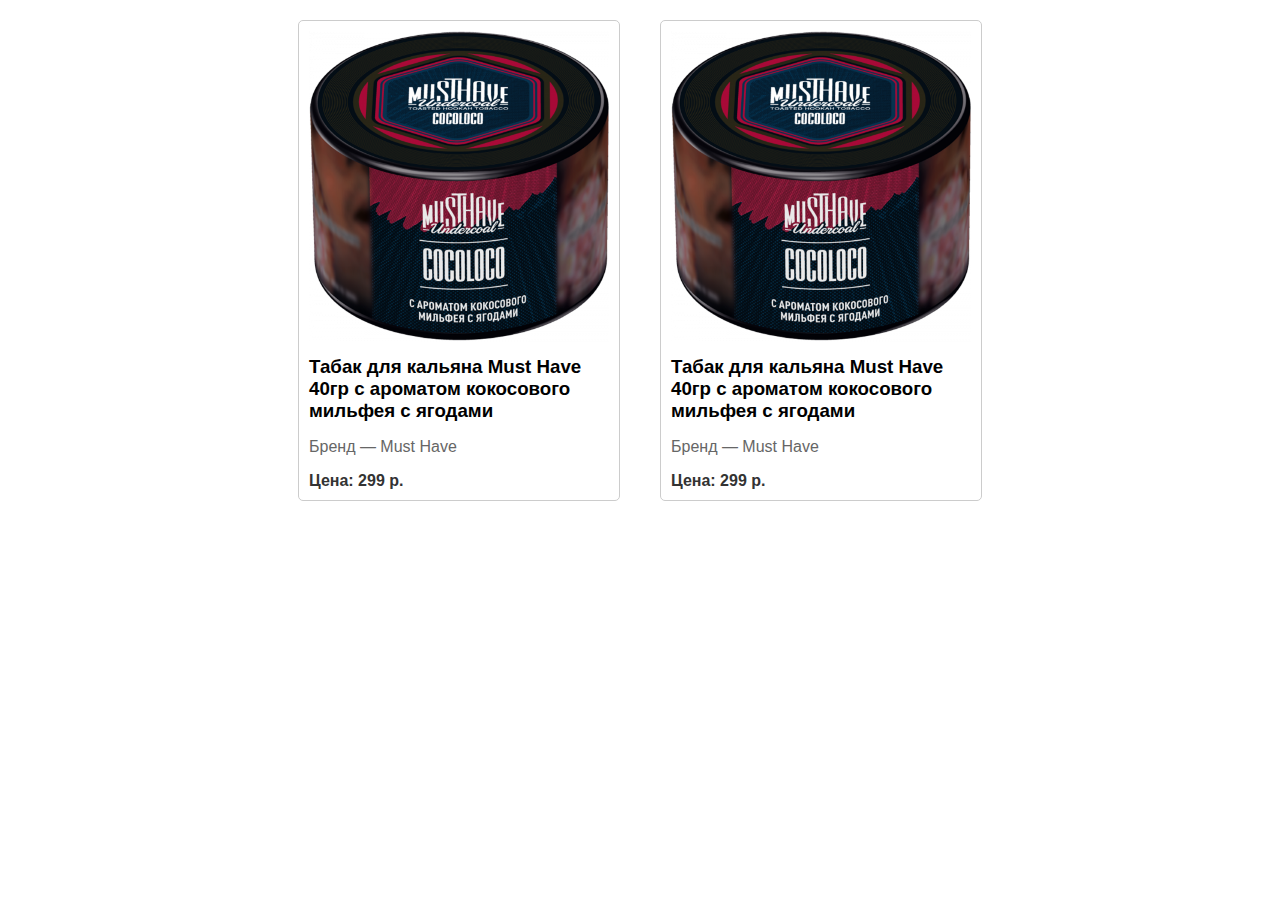
==== index.html @ e14777f5 "Update index.html" ====
<!DOCTYPE html>
<html lang="en">
<head>
<meta charset="UTF-8">
<meta name="viewport" content="width=device-width, initial-scale=1.0">
<title>Каталог товаров</title>
<link rel="stylesheet" href="styles.css">
</head>
<body>
<div class="catalog">
  <div class="product">
    <img src="Product_1.png" alt="1">
    <h3>Табак для кальяна Must Have 40гр с ароматом кокосового мильфея с ягодами</h3>
    <p>Бренд — Must Have</p>
    <span>Цена: 299 р.</span>
  </div>
  <div class="product">
    <img src="Product_1.png" alt="1">
    <h3>Табак для кальяна Must Have 40гр с ароматом кокосового мильфея с ягодами</h3>
    <p>Бренд — Must Have</p>
    <span>Цена: 299 р.</span>
  </div>
</div>
</body>
</html>
---- styles.css ----
body {
  font-family: Arial, sans-serif;
  margin: 0;
  padding: 0;
}

.catalog {
  display: flex;
  justify-content: center;
}

.product {
  margin: 20px;
  padding: 10px;
  border: 1px solid #ccc;
  border-radius: 5px;
  max-width: 300px;
}

.product img {
  max-width: 100%;
  height: auto;
}

.product h3 {
  margin: 10px 0;
}

.product p {
  color: #666;
}

.product span {
  font-weight: bold;
  color: #333;
}
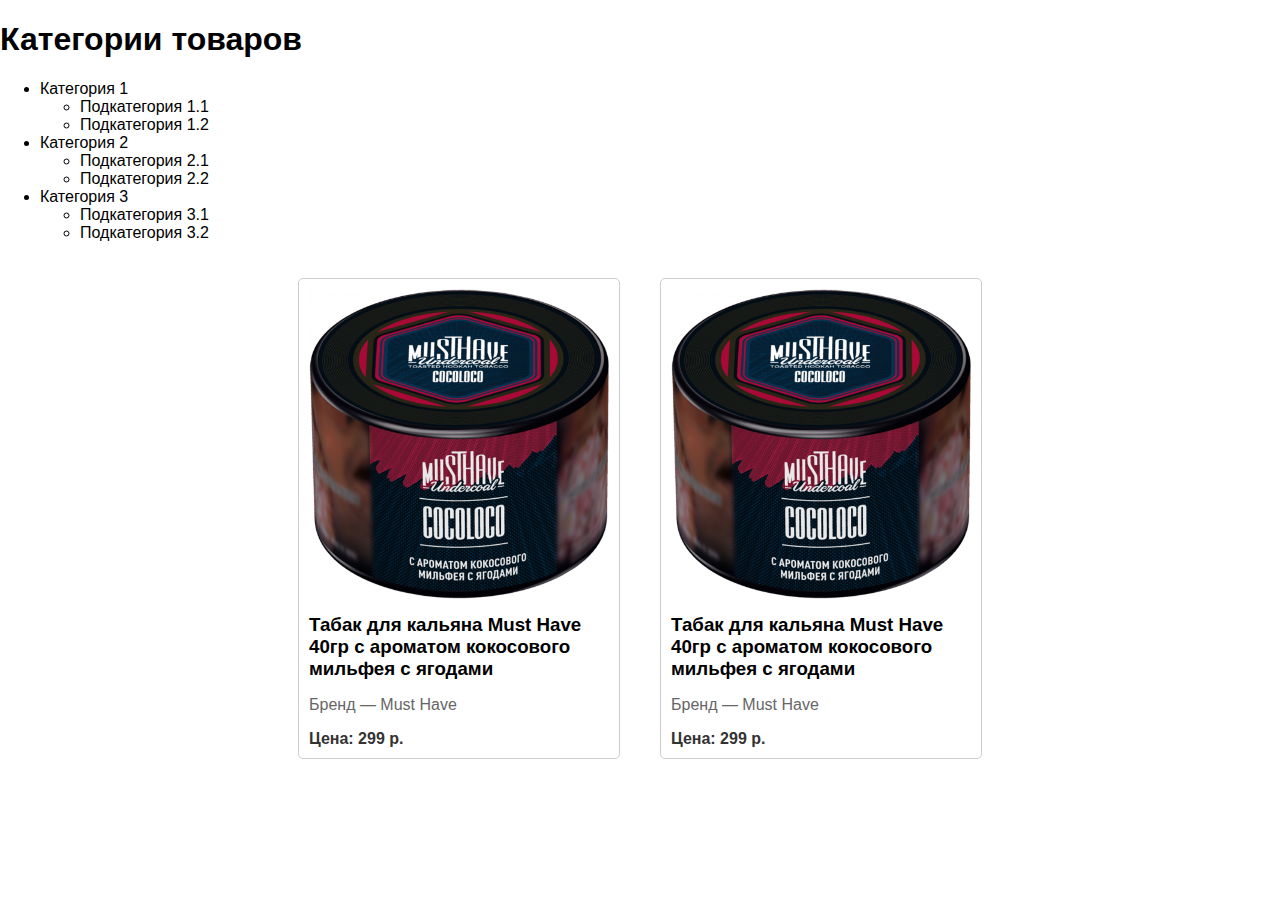
==== commit aae8a423: "Update index.html" ====
--- a/index.html
+++ b/index.html
@@ -7,6 +7,31 @@
 <link rel="stylesheet" href="styles.css">
 </head>
 <body>
+<h1>Категории товаров</h1>
+
+<ul>
+  <li>
+    Категория 1
+    <ul class="subcategories">
+      <li>Подкатегория 1.1</li>
+      <li>Подкатегория 1.2</li>
+    </ul>
+  </li>
+  <li>
+    Категория 2
+    <ul class="subcategories">
+      <li>Подкатегория 2.1</li>
+      <li>Подкатегория 2.2</li>
+    </ul>
+  </li>
+  <li>
+    Категория 3
+    <ul class="subcategories">
+      <li>Подкатегория 3.1</li>
+      <li>Подкатегория 3.2</li>
+    </ul>
+  </li>
+</ul>
 <div class="catalog">
   <div class="product">
     <img src="Product_1.png" alt="1">
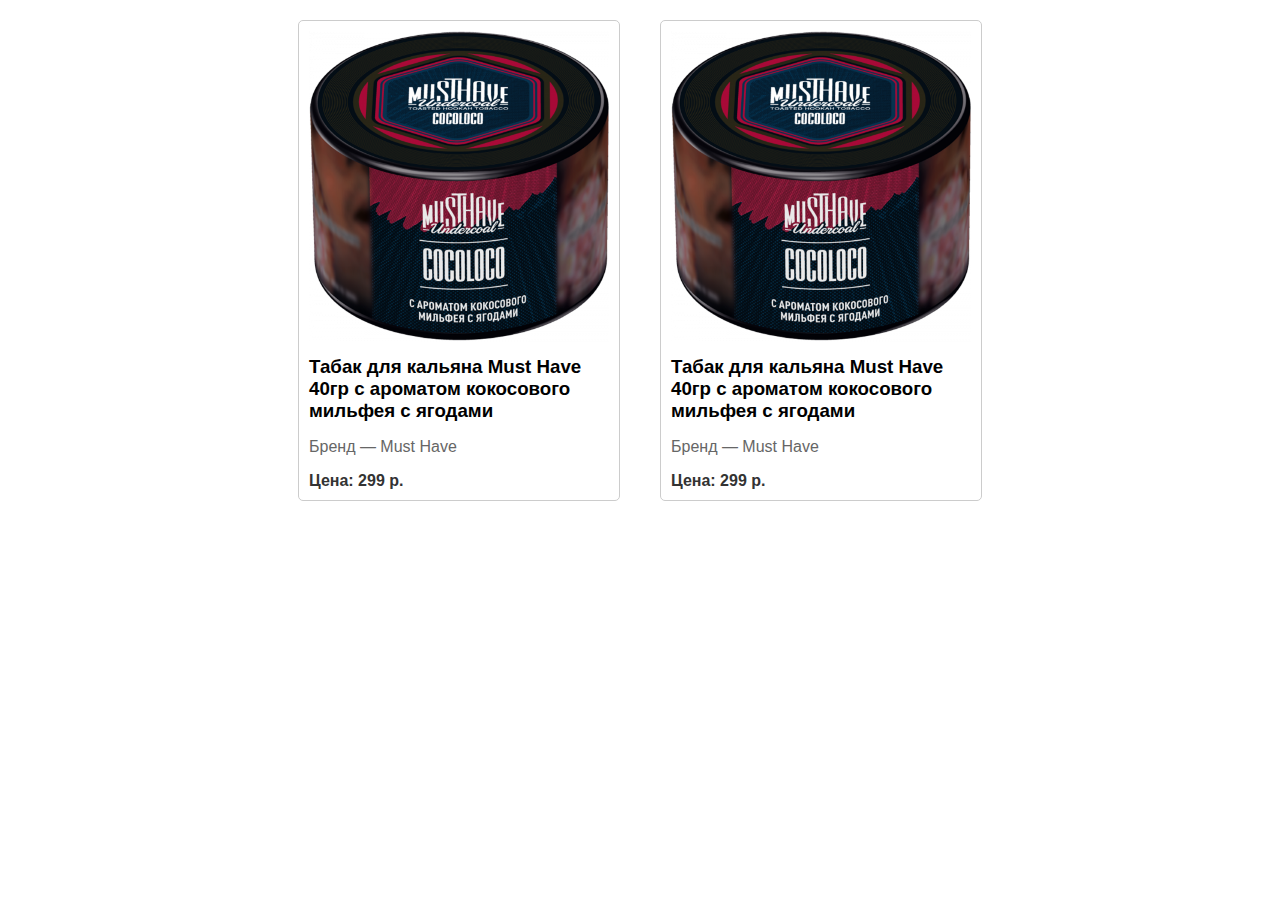
==== commit a17344a2: "Update index.html" ====
--- a/index.html
+++ b/index.html
@@ -7,31 +7,7 @@
 <link rel="stylesheet" href="styles.css">
 </head>
 <body>
-<h1>Категории товаров</h1>
 
-<ul>
-  <li>
-    Категория 1
-    <ul class="subcategories">
-      <li>Подкатегория 1.1</li>
-      <li>Подкатегория 1.2</li>
-    </ul>
-  </li>
-  <li>
-    Категория 2
-    <ul class="subcategories">
-      <li>Подкатегория 2.1</li>
-      <li>Подкатегория 2.2</li>
-    </ul>
-  </li>
-  <li>
-    Категория 3
-    <ul class="subcategories">
-      <li>Подкатегория 3.1</li>
-      <li>Подкатегория 3.2</li>
-    </ul>
-  </li>
-</ul>
 <div class="catalog">
   <div class="product">
     <img src="Product_1.png" alt="1">
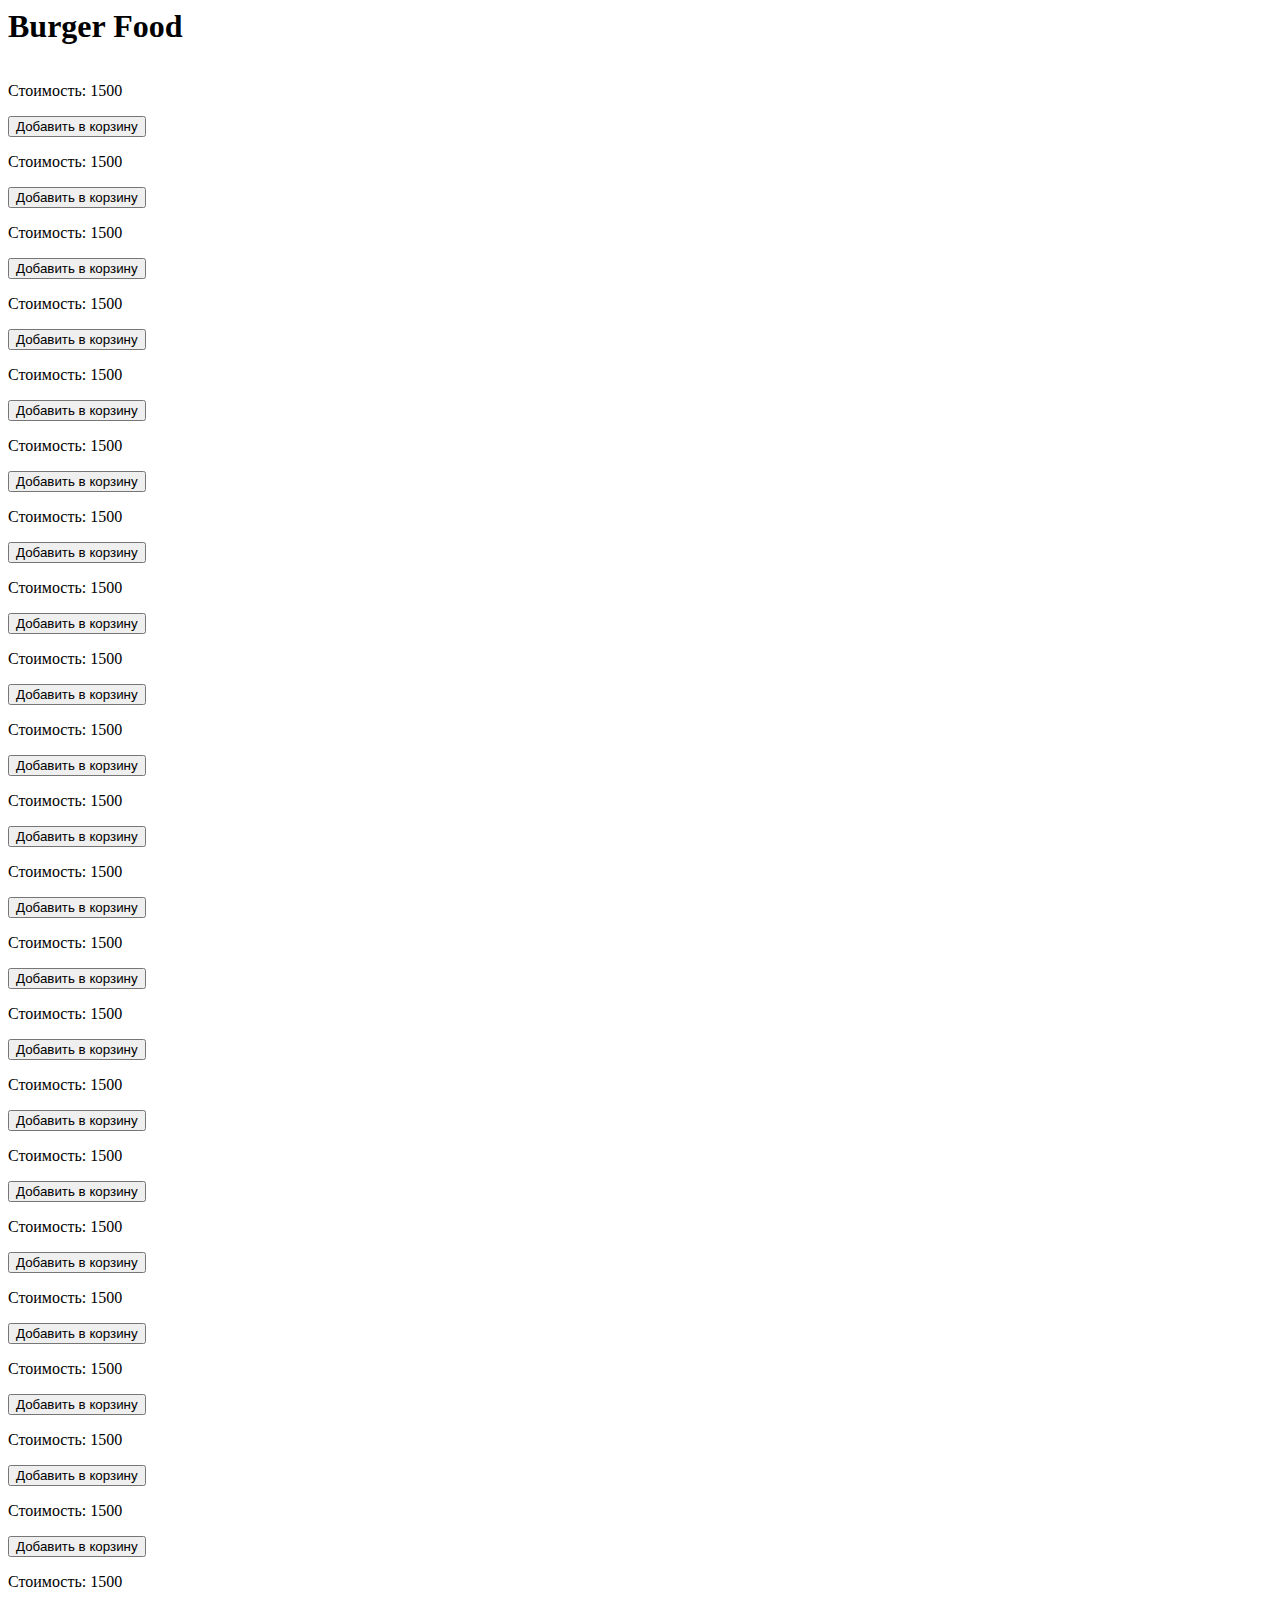
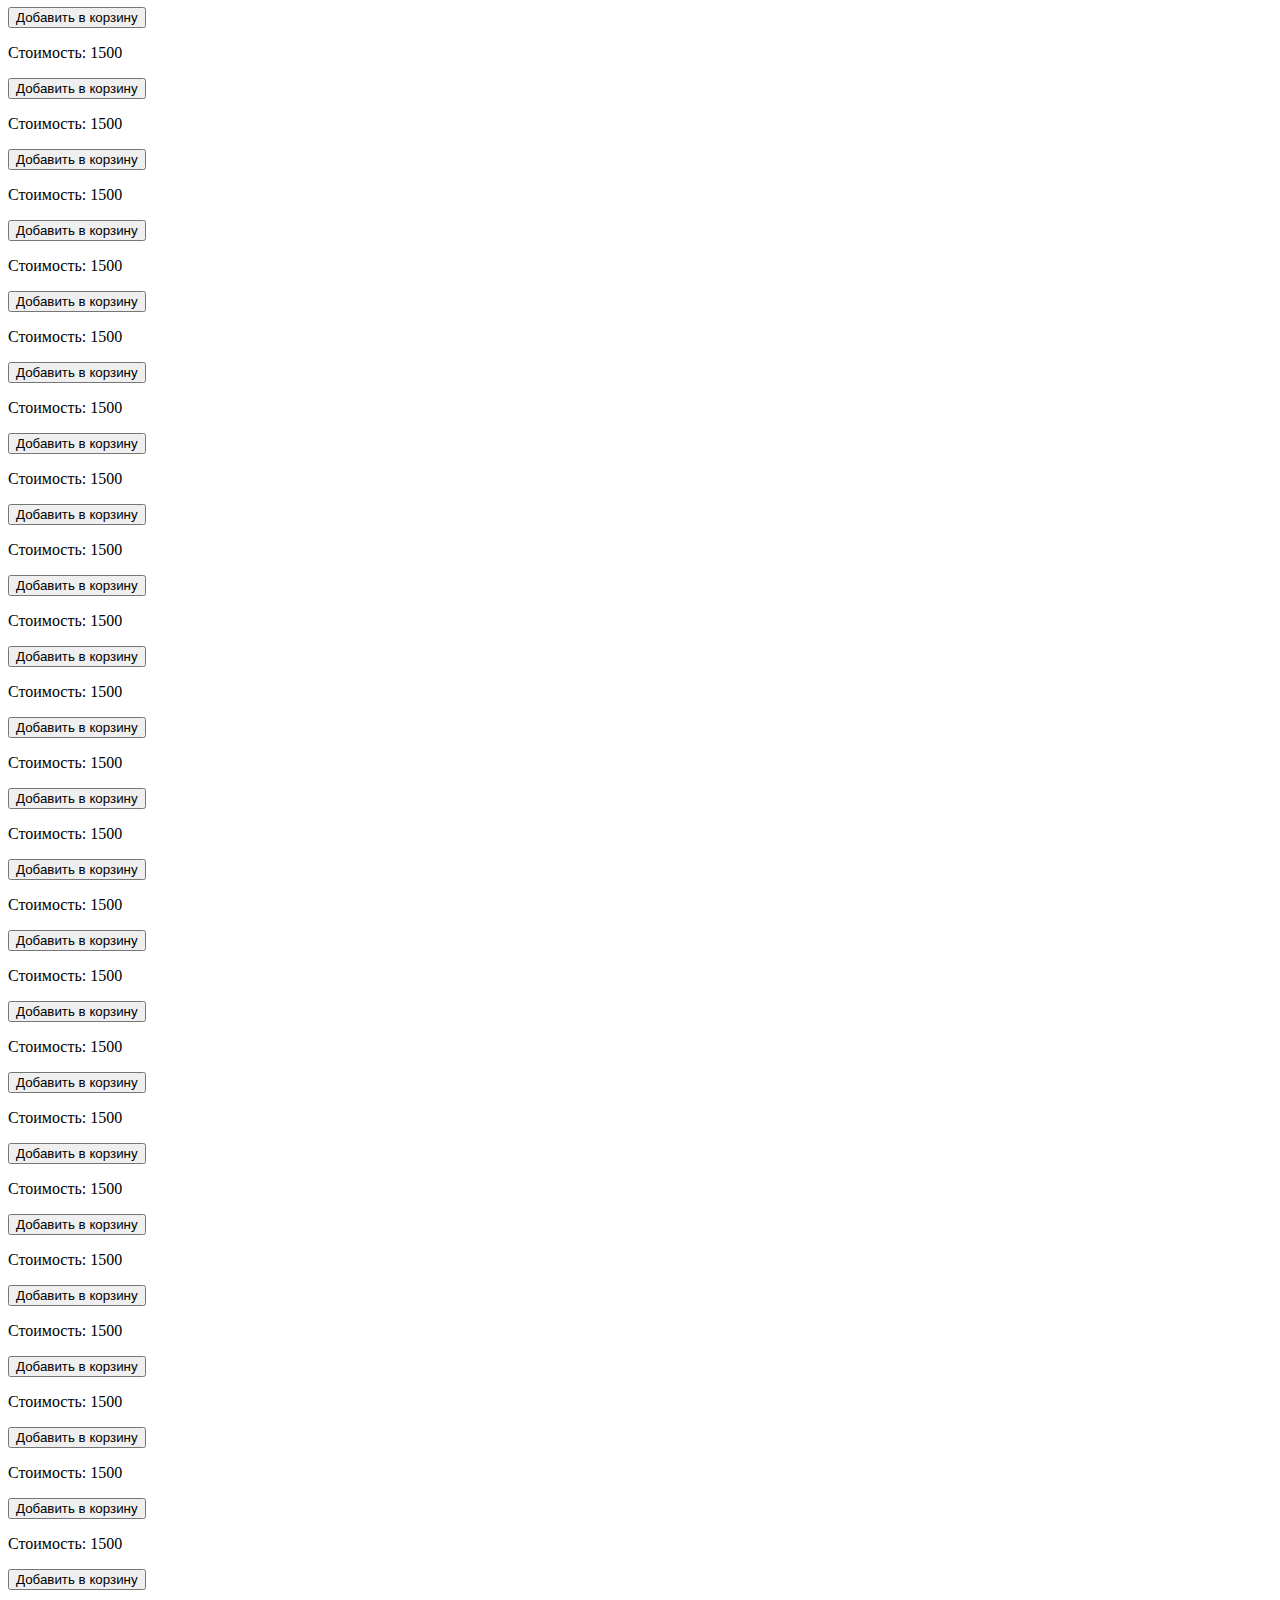
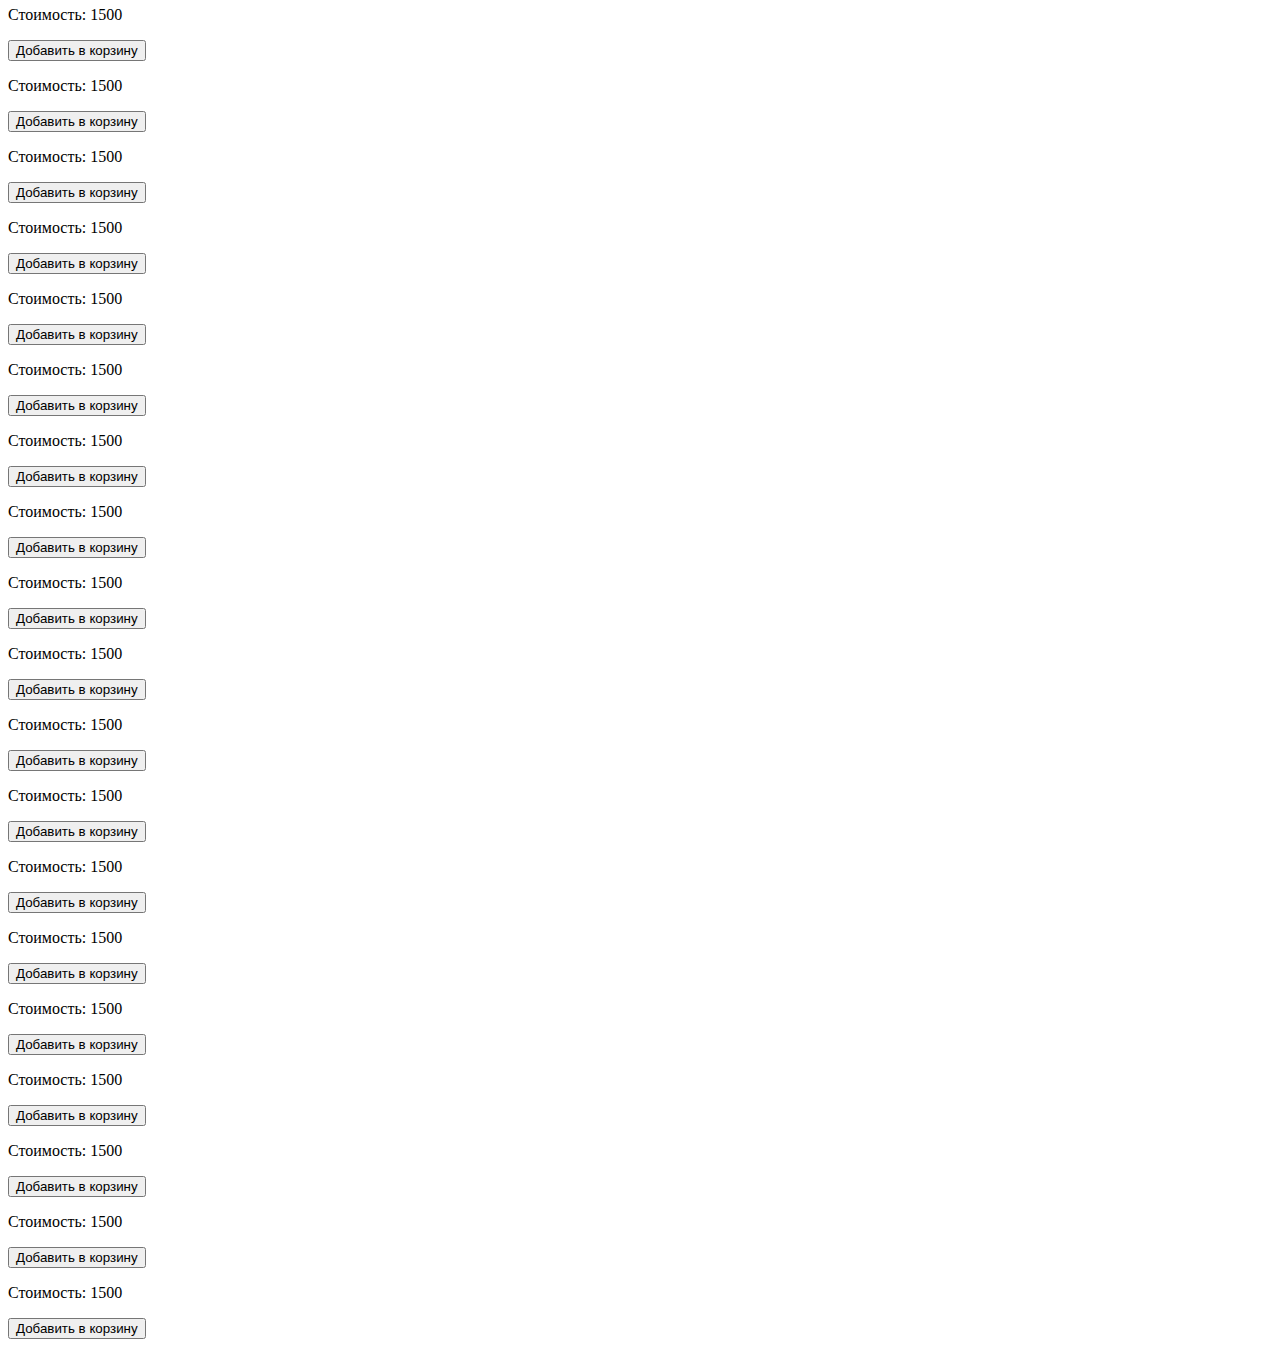
==== commit ad7784c1: "Create index.html" ====
--- a/index.html
+++ b/index.html
@@ -1,26 +1,397 @@
-<!DOCTYPE html>
+<DOCTYOE html>
 <html lang="en">
 <head>
-<meta charset="UTF-8">
-<meta name="viewport" content="width=device-width, initial-scale=1.0">
-<title>Каталог товаров</title>
-<link rel="stylesheet" href="styles.css">
+    <meta charset="UTF-8">
+    <meta name="viewport" content="width=device-width, initial-scale=1.0">
+    <link rel="stylesheet" href="style.css">
+    <title>Document</title>
 </head>
 <body>
-
-<div class="catalog">
-  <div class="product">
-    <img src="Product_1.png" alt="1">
-    <h3>Табак для кальяна Must Have 40гр с ароматом кокосового мильфея с ягодами</h3>
-    <p>Бренд — Must Have</p>
-    <span>Цена: 299 р.</span>
-  </div>
-  <div class="product">
-    <img src="Product_1.png" alt="1">
-    <h3>Табак для кальяна Must Have 40гр с ароматом кокосового мильфея с ягодами</h3>
-    <p>Бренд — Must Have</p>
-    <span>Цена: 299 р.</span>
-  </div>
-</div>
+    <h1>Burger Food</h1>
+    <div class="center">
+        <div class="container">
+            <div class="inner">
+                <div class="item" id="item1">
+                    <img src="Image\Tobacco\BlackBurn\After_8" alt="" class="jpg">  
+                    <p>Стоимость: 1500</p>
+                    <button class="btn" id="btn1">Добавить в корзину</button>                  
+                </div>
+                
+                <div class="item" id="item1">
+                    <img src="Image\Tobacco\BlackBurn\Almond_Ice_Cream" alt="" class="jpg">  
+                    <p>Стоимость: 1500</p>
+                    <button class="btn" id="btn2">Добавить в корзину</button>                  
+                </div>
+
+                <div class="item" id="item1">
+                    <img src="Image\Tobacco\BlackBurn\Asian_Lychee" alt="" class="jpg">  
+                    <p>Стоимость: 1500</p>
+                    <button class="btn" id="btn3">Добавить в корзину</button>                  
+                </div>
+
+                <div class="item" id="item1">
+                    <img src="Image\Tobacco\BlackBurn\Banana_souffle" alt="" class="jpg">  
+                    <p>Стоимость: 1500</p>
+                    <button class="btn" id="btn4">Добавить в корзину</button>                  
+                </div>
+
+                <div class="item" id="item1">
+                    <img src="Image\Tobacco\BlackBurn\Black_Currant" alt="" class="jpg">  
+                    <p>Стоимость: 1500</p>
+                    <button class="btn" id="btn5">Добавить в корзину</button>                  
+                </div>
+
+                <div class="item" id="item1">
+                    <img src="Image\Tobacco\BlackBurn\Blackcola" alt="" class="jpg">  
+                    <p>Стоимость: 1500</p>
+                    <button class="btn" id="btn6">Добавить в корзину</button>                  
+                </div>
+
+                <div class="item" id="item1">
+                    <img src="Image\Tobacco\BlackBurn\Brownie" alt="" class="jpg">  
+                    <p>Стоимость: 1500</p>
+                    <button class="btn" id="btn7">Добавить в корзину</button>                  
+                </div>
+
+                <div class="item" id="item1">
+                    <img src="Image\Tobacco\BlackBurn\Cane_Mint" alt="" class="jpg">  
+                    <p>Стоимость: 1500</p>
+                    <button class="btn" id="btn8">Добавить в корзину</button>                  
+                </div>
+
+                <div class="item" id="item1">
+                    <img src="Image\Tobacco\BlackBurn\Cheesecake" alt="" class="jpg">  
+                    <p>Стоимость: 1500</p>
+                    <button class="btn" id="btn9">Добавить в корзину</button>                  
+                </div>
+
+                <div class="item" id="item1">
+                    <img src="Image\Tobacco\BlackBurn\Cherry_Garden" alt="" class="jpg">  
+                    <p>Стоимость: 1500</p>
+                    <button class="btn" id="btn10">Добавить в корзину</button>                  
+                </div>
+
+                <div class="item" id="item1">
+                    <img src="Image\Tobacco\BlackBurn\Cherry_Shock" alt="" class="jpg">  
+                    <p>Стоимость: 1500</p>
+                    <button class="btn" id="btn11">Добавить в корзину</button>                  
+                </div>
+
+                <div class="item" id="item1">
+                    <img src="Image\Tobacco\BlackBurn\Chupa_Grape" alt="" class="jpg">  
+                    <p>Стоимость: 1500</p>
+                    <button class="btn" id="btn12">Добавить в корзину</button>                  
+                </div>
+
+                <div class="item" id="item1">
+                    <img src="Image\Tobacco\BlackBurn\Cranberry_Shock" alt="" class="jpg">  
+                    <p>Стоимость: 1500</p>
+                    <button class="btn" id="btn13">Добавить в корзину</button>                  
+                </div>
+
+                <div class="item" id="item1">
+                    <img src="Image\Tobacco\BlackBurn\Ekzo_Mango" alt="" class="jpg">  
+                    <p>Стоимость: 1500</p>
+                    <button class="btn" id="btn14">Добавить в корзину</button>                  
+                </div>
+
+                <div class="item" id="item1">
+                    <img src="Image\Tobacco\BlackBurn\Elderberry_Shock" alt="" class="jpg">  
+                    <p>Стоимость: 1500</p>
+                    <button class="btn" id="btn15">Добавить в корзину</button>                  
+                </div>
+
+                <div class="item" id="item1">
+                    <img src="Image\Tobacco\BlackBurn\Epic_Yogurt" alt="" class="jpg">  
+                    <p>Стоимость: 1500</p>
+                    <button class="btn" id="btn16">Добавить в корзину</button>                  
+                </div>
+
+                <div class="item" id="item1">
+                    <img src="Image\Tobacco\BlackBurn\Etalon_Melon" alt="" class="jpg">  
+                    <p>Стоимость: 1500</p>
+                    <button class="btn" id="btn17">Добавить в корзину</button>                  
+                </div>
+
+                <div class="item" id="item1">
+                    <img src="Image\Tobacco\BlackBurn\Etalon_Melon" alt="" class="jpg">  
+                    <p>Стоимость: 1500</p>
+                    <button class="btn" id="btn18">Добавить в корзину</button>                  
+                </div>
+
+                <div class="item" id="item1">
+                    <img src="Image\Tobacco\BlackBurn\Feijoa_Jam" alt="" class="jpg">  
+                    <p>Стоимость: 1500</p>
+                    <button class="btn" id="btn19">Добавить в корзину</button>                  
+                </div>
+
+                <div class="item" id="item1">
+                    <img src="Image\Tobacco\BlackBurn\Fir" alt="" class="jpg">  
+                    <p>Стоимость: 1500</p>
+                    <button class="btn" id="btn20">Добавить в корзину</button>                  
+                </div>
+
+                <div class="item" id="item1">
+                    <img src="Image\Tobacco\BlackBurn\Garnet" alt="" class="jpg">  
+                    <p>Стоимость: 1500</p>
+                    <button class="btn" id="btn21">Добавить в корзину</button>                  
+                </div>
+
+                <div class="item" id="item1">
+                    <img src="Image\Tobacco\BlackBurn\Grapefruit" alt="" class="jpg">  
+                    <p>Стоимость: 1500</p>
+                    <button class="btn" id="btn22">Добавить в корзину</button>                  
+                </div>
+
+                <div class="item" id="item1">
+                    <img src="Image\Tobacco\BlackBurn\Green_Tea" alt="" class="jpg">  
+                    <p>Стоимость: 1500</p>
+                    <button class="btn" id="btn23">Добавить в корзину</button>                  
+                </div>
+
+                <div class="item" id="item1">
+                    <img src="Image\Tobacco\BlackBurn\Haribon" alt="" class="jpg">  
+                    <p>Стоимость: 1500</p>
+                    <button class="btn" id="btn24">Добавить в корзину</button>                  
+                </div>
+
+                <div class="item" id="item1">
+                    <img src="Image\Tobacco\BlackBurn\Ice_Baby" alt="" class="jpg">  
+                    <p>Стоимость: 1500</p>
+                    <button class="btn" id="btn25">Добавить в корзину</button>                  
+                </div>
+
+                <div class="item" id="item1">
+                    <img src="Image\Tobacco\BlackBurn\Iceberg" alt="" class="jpg">  
+                    <p>Стоимость: 1500</p>
+                    <button class="btn" id="btn26">Добавить в корзину</button>                  
+                </div>
+
+                <div class="item" id="item1">
+                    <img src="Image\Tobacco\BlackBurn\Irish_Cream" alt="" class="jpg">  
+                    <p>Стоимость: 1500</p>
+                    <button class="btn" id="btn27">Добавить в корзину</button>                  
+                </div>
+
+                <div class="item" id="item1">
+                    <img src="Image\Tobacco\BlackBurn\Juicy_Smoothie" alt="" class="jpg">  
+                    <p>Стоимость: 1500</p>
+                    <button class="btn" id="btn28">Добавить в корзину</button>                  
+                </div>
+
+                <div class="item" id="item1">
+                    <img src="Image\Tobacco\BlackBurn\Kiwi_Stoner" alt="" class="jpg">  
+                    <p>Стоимость: 1500</p>
+                    <button class="btn" id="btn29">Добавить в корзину</button>                  
+                </div>
+
+                <div class="item" id="item1">
+                    <img src="Image\Tobacco\BlackBurn\Lemon_Shock" alt="" class="jpg">  
+                    <p>Стоимость: 1500</p>
+                    <button class="btn" id="btn30">Добавить в корзину</button>                  
+                </div>
+
+                <div class="item" id="item1">
+                    <img src="Image\Tobacco\BlackBurn\Lemon_Sweets" alt="" class="jpg">  
+                    <p>Стоимость: 1500</p>
+                    <button class="btn" id="btn31">Добавить в корзину</button>                  
+                </div>
+
+                <div class="item" id="item1">
+                    <img src="Image\Tobacco\BlackBurn\Melon_Halls" alt="" class="jpg">  
+                    <p>Стоимость: 1500</p>
+                    <button class="btn" id="btn32">Добавить в корзину</button>                  
+                </div>
+
+                <div class="item" id="item1">
+                    <img src="Image\Tobacco\BlackBurn\Mirinda" alt="" class="jpg">  
+                    <p>Стоимость: 1500</p>
+                    <button class="btn" id="btn33">Добавить в корзину</button>                  
+                </div>
+
+                <div class="item" id="item1">
+                    <img src="Image\Tobacco\BlackBurn\Muesli" alt="" class="jpg">  
+                    <p>Стоимость: 1500</p>
+                    <button class="btn" id="btn34">Добавить в корзину</button>                  
+                </div>
+
+                <div class="item" id="item1">
+                    <img src="Image\Tobacco\BlackBurn\Nutella" alt="" class="jpg">  
+                    <p>Стоимость: 1500</p>
+                    <button class="btn" id="btn35">Добавить в корзину</button>                  
+                </div>
+
+                <div class="item" id="item1">
+                    <img src="Image\Tobacco\BlackBurn\Overdose" alt="" class="jpg">  
+                    <p>Стоимость: 1500</p>
+                    <button class="btn" id="btn36">Добавить в корзину</button>                  
+                </div>
+
+                <div class="item" id="item1">
+                    <img src="Image\Tobacco\BlackBurn\Papaya_V_Obed" alt="" class="jpg">  
+                    <p>Стоимость: 1500</p>
+                    <button class="btn" id="btn37">Добавить в корзину</button>                  
+                </div>
+
+                <div class="item" id="item1">
+                    <img src="Image\Tobacco\BlackBurn\Peach_Yogurt" alt="" class="jpg">  
+                    <p>Стоимость: 1500</p>
+                    <button class="btn" id="btn38">Добавить в корзину</button>                  
+                </div>
+
+                <div class="item" id="item1">
+                    <img src="Image\Tobacco\BlackBurn\Peachberry" alt="" class="jpg">  
+                    <p>Стоимость: 1500</p>
+                    <button class="btn" id="btn39">Добавить в корзину</button>                  
+                </div>
+
+                <div class="item" id="item1">
+                    <img src="Image\Tobacco\BlackBurn\Pear" alt="" class="jpg">  
+                    <p>Стоимость: 1500</p>
+                    <button class="btn" id="btn40">Добавить в корзину</button>                  
+                </div>
+
+                <div class="item" id="item1">
+                    <img src="Image\Tobacco\BlackBurn\Pinacolada" alt="" class="jpg">  
+                    <p>Стоимость: 1500</p>
+                    <button class="btn" id="btn41">Добавить в корзину</button>                  
+                </div>
+
+                <div class="item" id="item1">
+                    <img src="Image\Tobacco\BlackBurn\Pineapple" alt="" class="jpg">  
+                    <p>Стоимость: 1500</p>
+                    <button class="btn" id="btn42">Добавить в корзину</button>                  
+                </div>
+
+                <div class="item" id="item1">
+                    <img src="Image\Tobacco\BlackBurn\Pistachio_Ice_Snow" alt="" class="jpg">  
+                    <p>Стоимость: 1500</p>
+                    <button class="btn" id="btn43">Добавить в корзину</button>                  
+                </div>
+
+                <div class="item" id="item1">
+                    <img src="Image\Tobacco\BlackBurn\Pudding" alt="" class="jpg">  
+                    <p>Стоимость: 1500</p>
+                    <button class="btn" id="btn44">Добавить в корзину</button>                  
+                </div>
+
+                <div class="item" id="item1">
+                    <img src="Image\Tobacco\BlackBurn\Raspberries" alt="" class="jpg">  
+                    <p>Стоимость: 1500</p>
+                    <button class="btn" id="btn45">Добавить в корзину</button>                  
+                </div>
+
+                <div class="item" id="item1">
+                    <img src="Image\Tobacco\BlackBurn\Raspberry_Shock" alt="" class="jpg">  
+                    <p>Стоимость: 1500</p>
+                    <button class="btn" id="btn46">Добавить в корзину</button>                  
+                </div>
+
+                <div class="item" id="item1">
+                    <img src="Image\Tobacco\BlackBurn\Real_P.F." alt="" class="jpg">  
+                    <p>Стоимость: 1500</p>
+                    <button class="btn" id="btn47">Добавить в корзину</button>                  
+                </div>
+
+                <div class="item" id="item1">
+                    <img src="Image\Tobacco\BlackBurn\Red_Orange" alt="" class="jpg">  
+                    <p>Стоимость: 1500</p>
+                    <button class="btn" id="btn48">Добавить в корзину</button>                  
+                </div>
+
+                <div class="item" id="item1">
+                    <img src="Image\Tobacco\BlackBurn\Rising_Star" alt="" class="jpg">  
+                    <p>Стоимость: 1500</p>
+                    <button class="btn" id="btn49">Добавить в корзину</button>                  
+                </div>
+
+                <div class="item" id="item1">
+                    <img src="Image\Tobacco\BlackBurn\Shock_Currant_Shock" alt="" class="jpg">  
+                    <p>Стоимость: 1500</p>
+                    <button class="btn" id="btn50">Добавить в корзину</button>                  
+                </div>
+
+                <div class="item" id="item1">
+                    <img src="Image\Tobacco\BlackBurn\Siberian_Soda" alt="" class="jpg">  
+                    <p>Стоимость: 1500</p>
+                    <button class="btn" id="btn51">Добавить в корзину</button>                  
+                </div>
+
+                <div class="item" id="item1">
+                    <img src="Image\Tobacco\BlackBurn\Something_Berry" alt="" class="jpg">  
+                    <p>Стоимость: 1500</p>
+                    <button class="btn" id="btn52">Добавить в корзину</button>                  
+                </div>
+
+                <div class="item" id="item1">
+                    <img src="Image\Tobacco\BlackBurn\Something_Sweet" alt="" class="jpg">  
+                    <p>Стоимость: 1500</p>
+                    <button class="btn" id="btn53">Добавить в корзину</button>                  
+                </div>
+
+                <div class="item" id="item1">
+                    <img src="Image\Tobacco\BlackBurn\Sou-sep" alt="" class="jpg">  
+                    <p>Стоимость: 1500</p>
+                    <button class="btn" id="btn54">Добавить в корзину</button>                  
+                </div>
+
+                <div class="item" id="item1">
+                    <img src="Image\Tobacco\BlackBurn\Strawberry_Coconut" alt="" class="jpg">  
+                    <p>Стоимость: 1500</p>
+                    <button class="btn" id="btn55">Добавить в корзину</button>                  
+                </div>
+
+                <div class="item" id="item1">
+                    <img src="Image\Tobacco\BlackBurn\Strawberry_Coconut" alt="" class="jpg">  
+                    <p>Стоимость: 1500</p>
+                    <button class="btn" id="btn56">Добавить в корзину</button>                  
+                </div>
+
+                <div class="item" id="item1">
+                    <img src="Image\Tobacco\BlackBurn\Strawberry_Jam" alt="" class="jpg">  
+                    <p>Стоимость: 1500</p>
+                    <button class="btn" id="btn57">Добавить в корзину</button>                  
+                </div>
+
+                <div class="item" id="item1">
+                    <img src="Image\Tobacco\BlackBurn\Summer_Bascket" alt="" class="jpg">  
+                    <p>Стоимость: 1500</p>
+                    <button class="btn" id="btn58">Добавить в корзину</button>                  
+                </div>
+
+                <div class="item" id="item1">
+                    <img src="Image\Tobacco\BlackBurn\Sundaysun" alt="" class="jpg">  
+                    <p>Стоимость: 1500</p>
+                    <button class="btn" id="btn59">Добавить в корзину</button>                  
+                </div>
+
+                <div class="item" id="item1">
+                    <img src="Image\Tobacco\BlackBurn\Tik_Tak" alt="" class="jpg">  
+                    <p>Стоимость: 1500</p>
+                    <button class="btn" id="btn60">Добавить в корзину</button>                  
+                </div>
+
+                <div class="item" id="item1">
+                    <img src="Image\Tobacco\BlackBurn\Tropic_Jack" alt="" class="jpg">  
+                    <p>Стоимость: 1500</p>
+                    <button class="btn" id="btn61">Добавить в корзину</button>                  
+                </div>
+
+                <div class="item" id="item1">
+                    <img src="Image\Tobacco\BlackBurn\Tropical_juice" alt="" class="jpg">  
+                    <p>Стоимость: 1500</p>
+                    <button class="btn" id="btn62">Добавить в корзину</button>                  
+                </div>
+
+                <div class="item" id="item1">
+                    <img src="Image\Tobacco\BlackBurn\Watermelon" alt="" class="jpg">  
+                    <p>Стоимость: 1500</p>
+                    <button class="btn" id="btn63">Добавить в корзину</button>                  
+                </div>
+            </div>
+        </div>
+    </div>
+    <script src="https://telegram.org/js/telegram-web-api.js"></script>
+    <script src="app.js"></script>
 </body>
 </html>
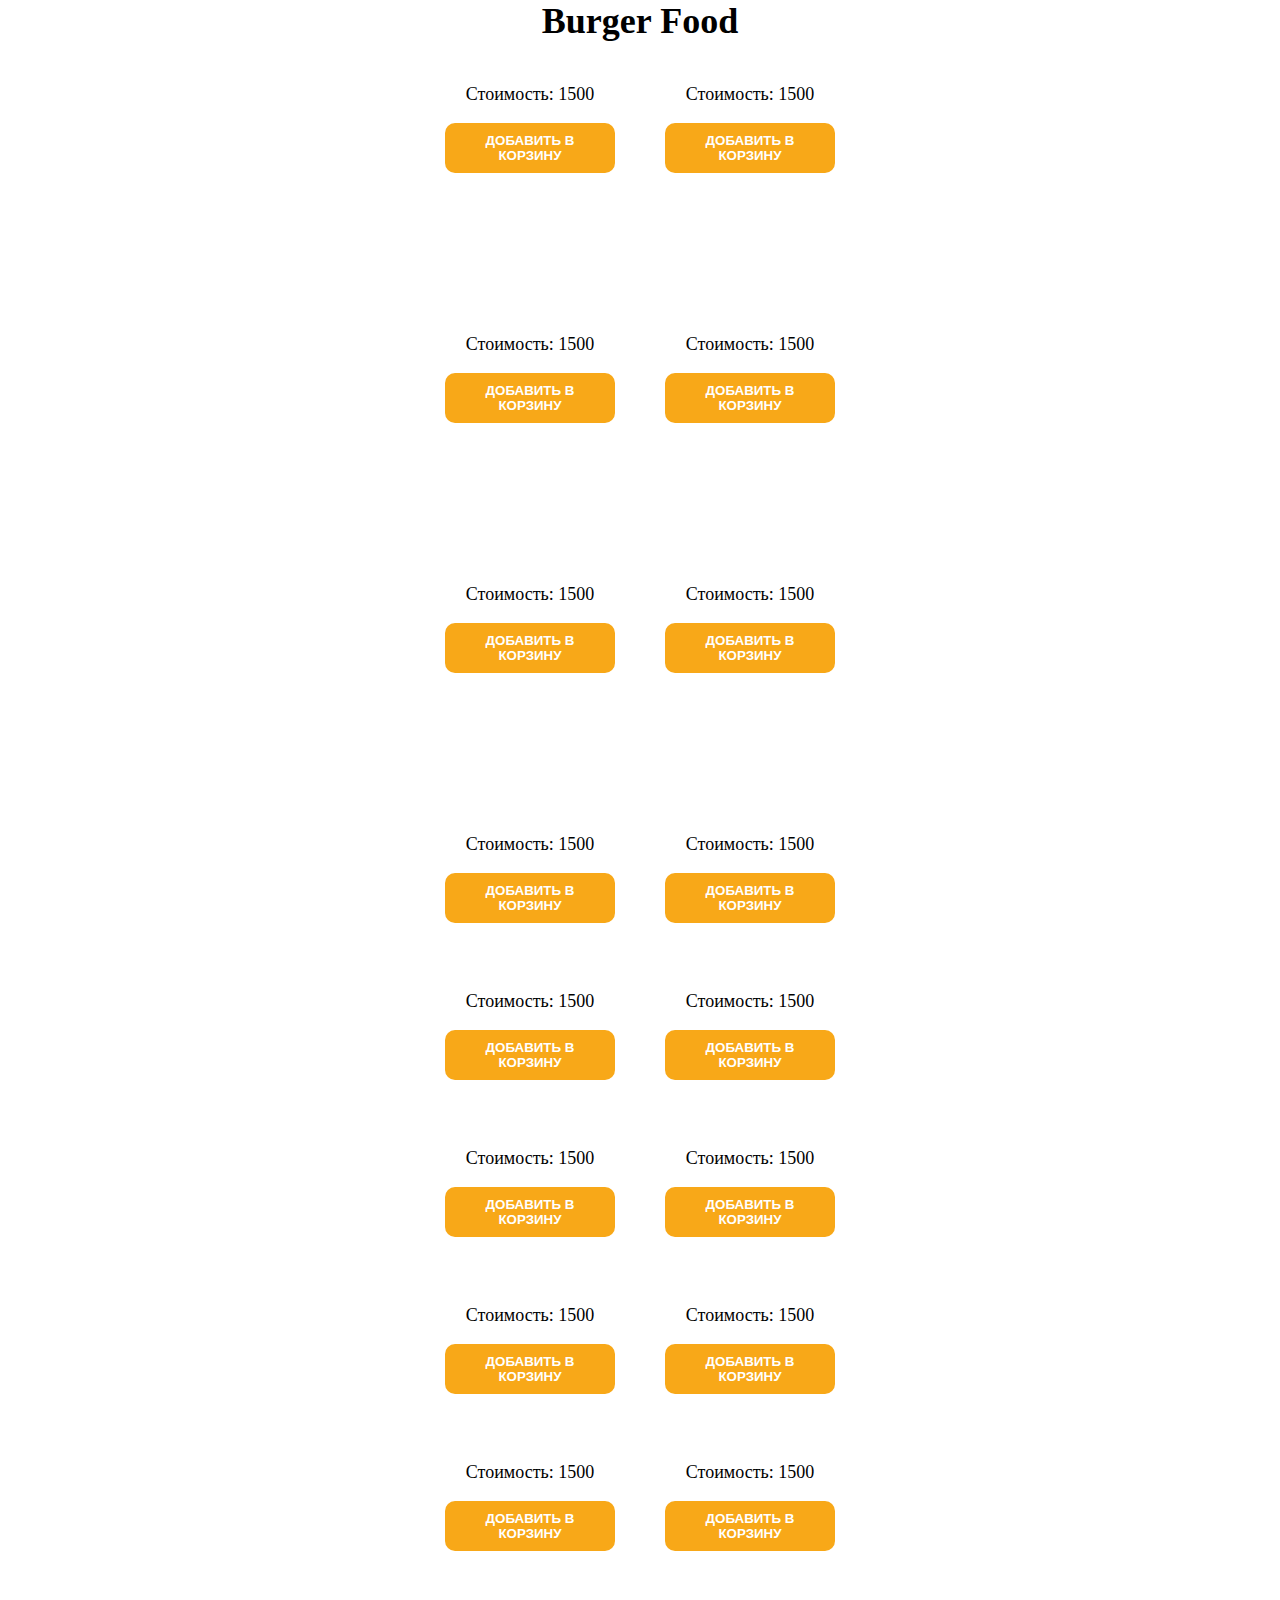
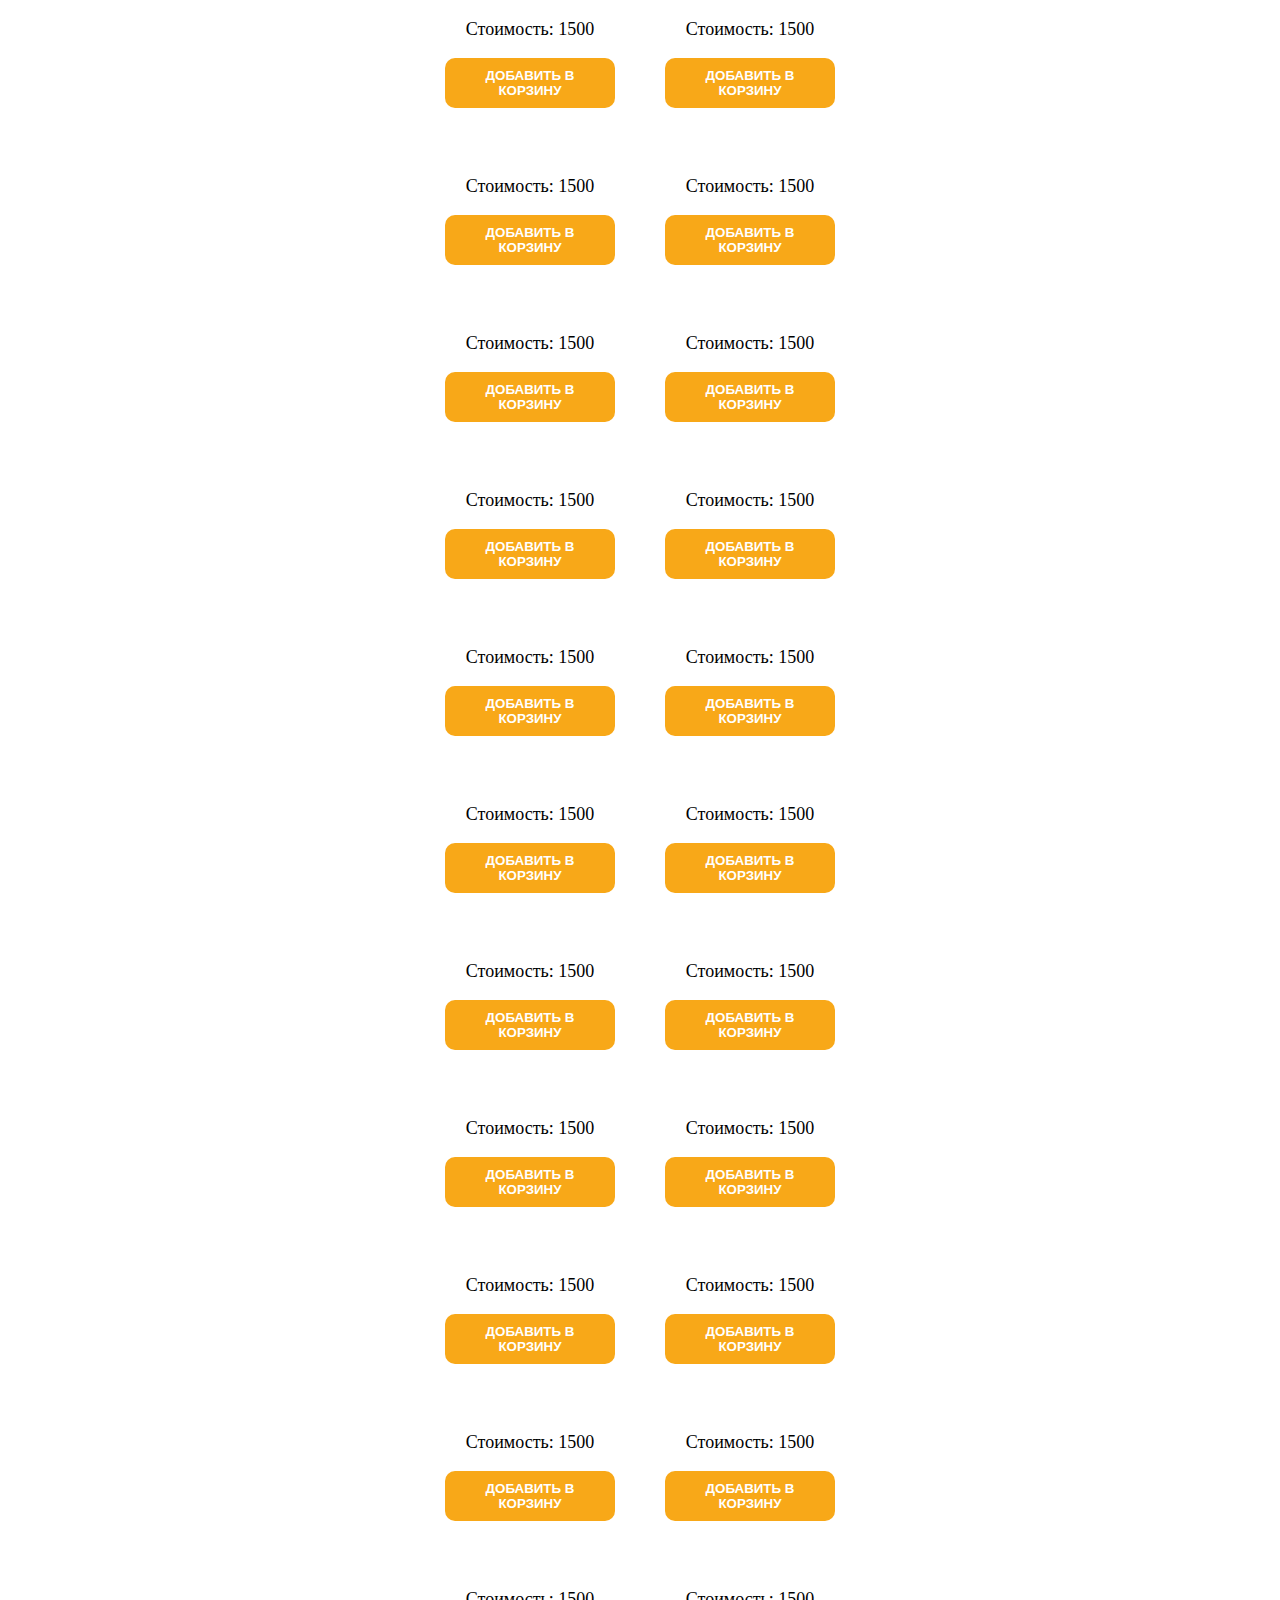
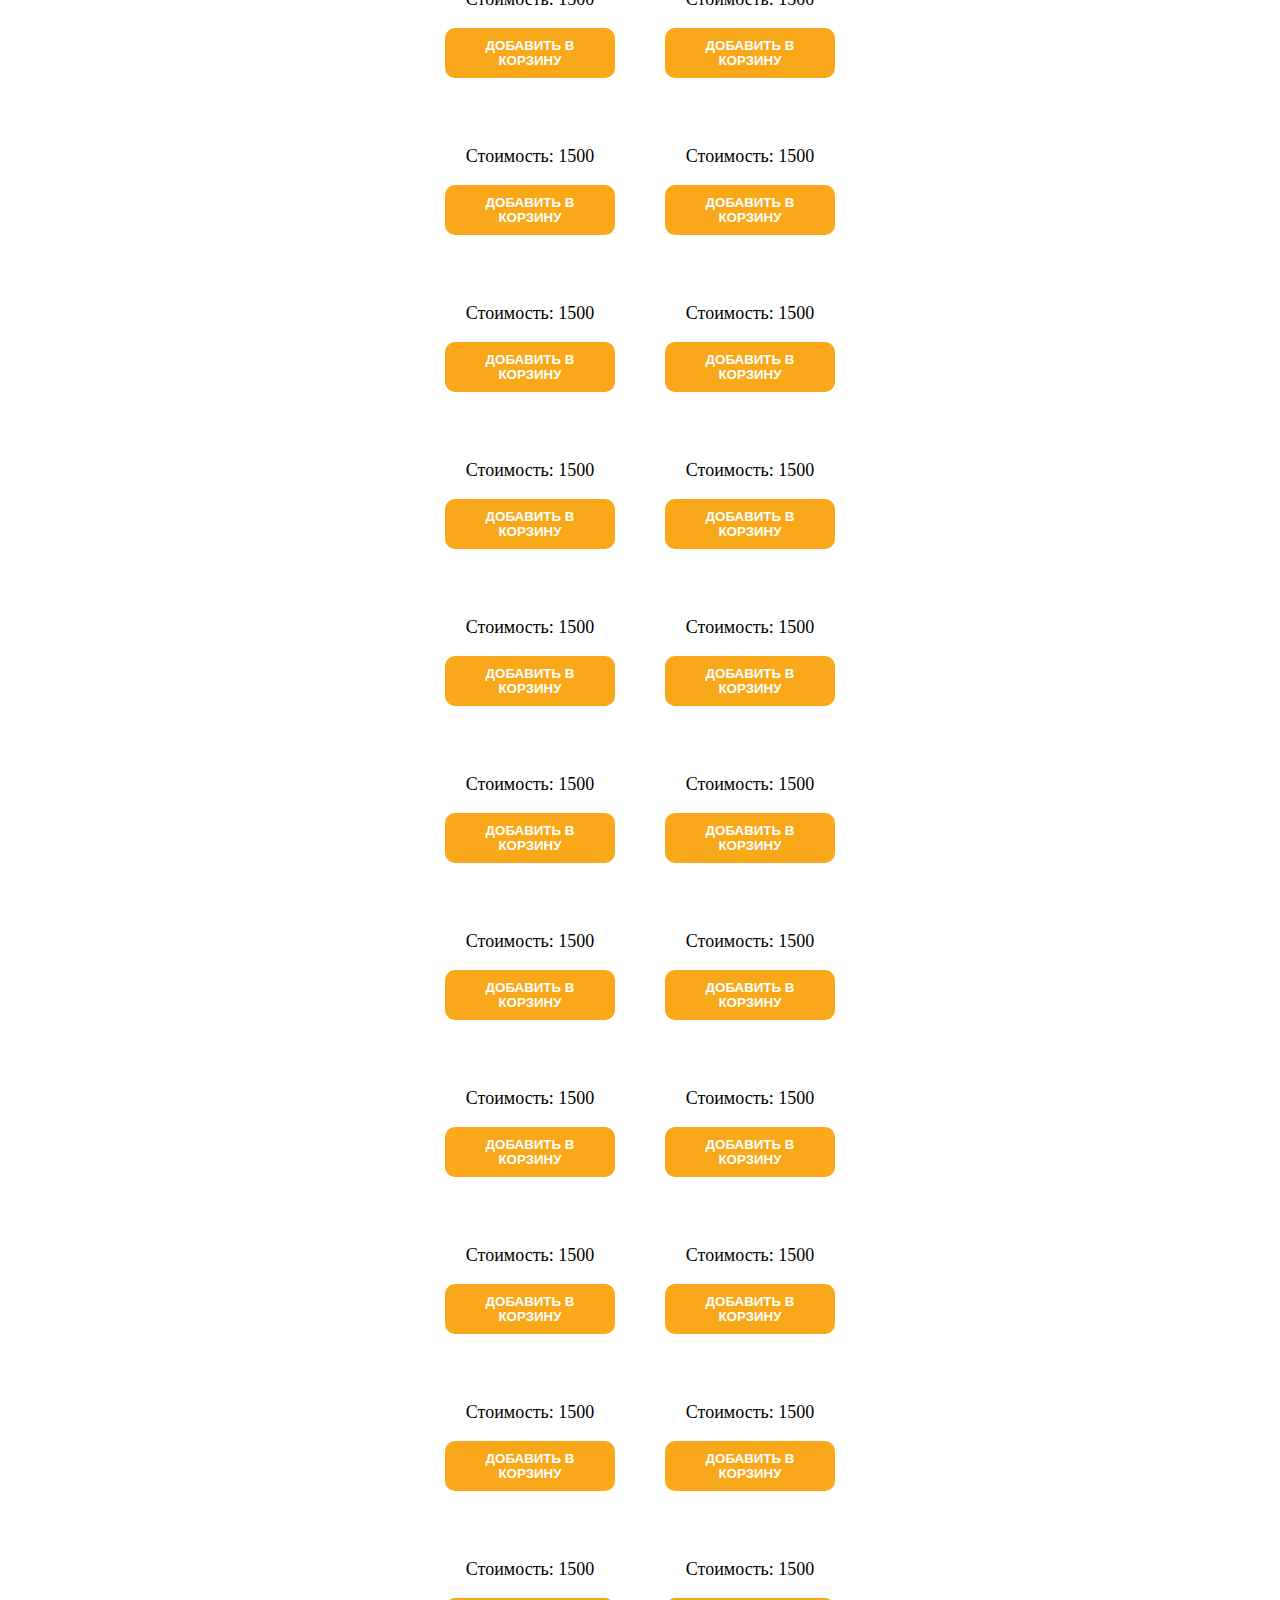
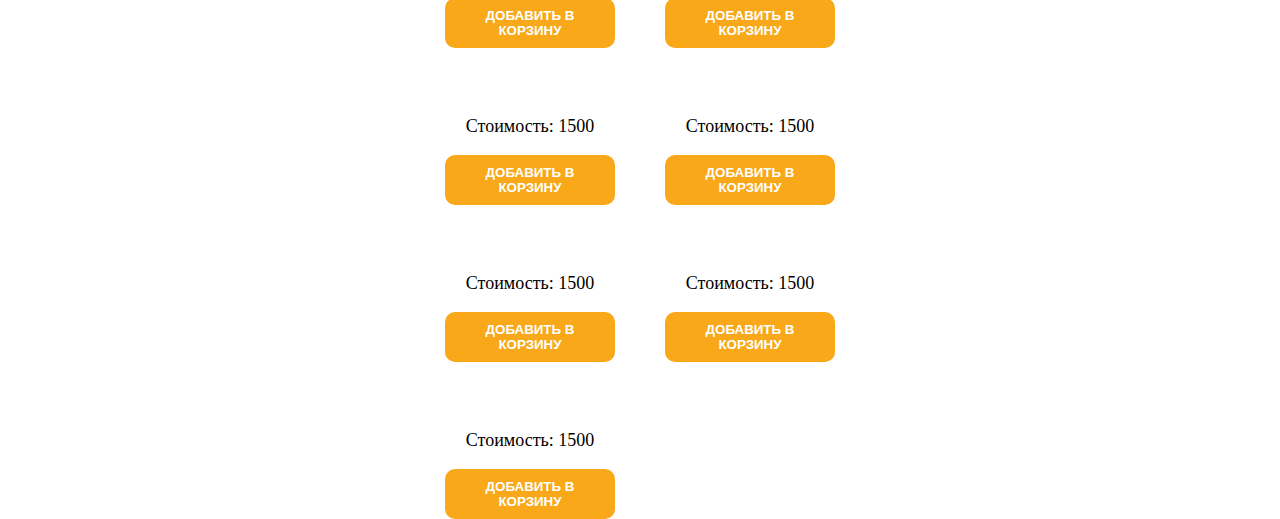
==== commit e8868545: "Update index.html" ====
--- a/index.html
+++ b/index.html
@@ -17,373 +17,373 @@
                     <button class="btn" id="btn1">Добавить в корзину</button>                  
                 </div>
                 
-                <div class="item" id="item1">
+                <div class="item" id="item2">
                     <img src="Image\Tobacco\BlackBurn\Almond_Ice_Cream" alt="" class="jpg">  
                     <p>Стоимость: 1500</p>
                     <button class="btn" id="btn2">Добавить в корзину</button>                  
                 </div>
 
-                <div class="item" id="item1">
+                <div class="item" id="item3">
                     <img src="Image\Tobacco\BlackBurn\Asian_Lychee" alt="" class="jpg">  
                     <p>Стоимость: 1500</p>
                     <button class="btn" id="btn3">Добавить в корзину</button>                  
                 </div>
 
-                <div class="item" id="item1">
+                <div class="item" id="item4">
                     <img src="Image\Tobacco\BlackBurn\Banana_souffle" alt="" class="jpg">  
                     <p>Стоимость: 1500</p>
                     <button class="btn" id="btn4">Добавить в корзину</button>                  
                 </div>
 
-                <div class="item" id="item1">
+                <div class="item" id="item5">
                     <img src="Image\Tobacco\BlackBurn\Black_Currant" alt="" class="jpg">  
                     <p>Стоимость: 1500</p>
                     <button class="btn" id="btn5">Добавить в корзину</button>                  
                 </div>
 
-                <div class="item" id="item1">
+                <div class="item" id="item6">
                     <img src="Image\Tobacco\BlackBurn\Blackcola" alt="" class="jpg">  
                     <p>Стоимость: 1500</p>
                     <button class="btn" id="btn6">Добавить в корзину</button>                  
                 </div>
 
-                <div class="item" id="item1">
+                <div class="item" id="item7">
                     <img src="Image\Tobacco\BlackBurn\Brownie" alt="" class="jpg">  
                     <p>Стоимость: 1500</p>
                     <button class="btn" id="btn7">Добавить в корзину</button>                  
                 </div>
 
-                <div class="item" id="item1">
+                <div class="item" id="item8">
                     <img src="Image\Tobacco\BlackBurn\Cane_Mint" alt="" class="jpg">  
                     <p>Стоимость: 1500</p>
                     <button class="btn" id="btn8">Добавить в корзину</button>                  
                 </div>
 
-                <div class="item" id="item1">
+                <div class="item" id="item9">
                     <img src="Image\Tobacco\BlackBurn\Cheesecake" alt="" class="jpg">  
                     <p>Стоимость: 1500</p>
                     <button class="btn" id="btn9">Добавить в корзину</button>                  
                 </div>
 
-                <div class="item" id="item1">
+                <div class="item" id="item10">
                     <img src="Image\Tobacco\BlackBurn\Cherry_Garden" alt="" class="jpg">  
                     <p>Стоимость: 1500</p>
                     <button class="btn" id="btn10">Добавить в корзину</button>                  
                 </div>
 
-                <div class="item" id="item1">
+                <div class="item" id="item11">
                     <img src="Image\Tobacco\BlackBurn\Cherry_Shock" alt="" class="jpg">  
                     <p>Стоимость: 1500</p>
                     <button class="btn" id="btn11">Добавить в корзину</button>                  
                 </div>
 
-                <div class="item" id="item1">
+                <div class="item" id="item12">
                     <img src="Image\Tobacco\BlackBurn\Chupa_Grape" alt="" class="jpg">  
                     <p>Стоимость: 1500</p>
                     <button class="btn" id="btn12">Добавить в корзину</button>                  
                 </div>
 
-                <div class="item" id="item1">
+                <div class="item" id="item13">
                     <img src="Image\Tobacco\BlackBurn\Cranberry_Shock" alt="" class="jpg">  
                     <p>Стоимость: 1500</p>
                     <button class="btn" id="btn13">Добавить в корзину</button>                  
                 </div>
 
-                <div class="item" id="item1">
+                <div class="item" id="item14">
                     <img src="Image\Tobacco\BlackBurn\Ekzo_Mango" alt="" class="jpg">  
                     <p>Стоимость: 1500</p>
                     <button class="btn" id="btn14">Добавить в корзину</button>                  
                 </div>
 
-                <div class="item" id="item1">
+                <div class="item" id="item15">
                     <img src="Image\Tobacco\BlackBurn\Elderberry_Shock" alt="" class="jpg">  
                     <p>Стоимость: 1500</p>
                     <button class="btn" id="btn15">Добавить в корзину</button>                  
                 </div>
 
-                <div class="item" id="item1">
+                <div class="item" id="item16">
                     <img src="Image\Tobacco\BlackBurn\Epic_Yogurt" alt="" class="jpg">  
                     <p>Стоимость: 1500</p>
                     <button class="btn" id="btn16">Добавить в корзину</button>                  
                 </div>
 
-                <div class="item" id="item1">
+                <div class="item" id="item17">
                     <img src="Image\Tobacco\BlackBurn\Etalon_Melon" alt="" class="jpg">  
                     <p>Стоимость: 1500</p>
                     <button class="btn" id="btn17">Добавить в корзину</button>                  
                 </div>
 
-                <div class="item" id="item1">
+                <div class="item" id="item18">
                     <img src="Image\Tobacco\BlackBurn\Etalon_Melon" alt="" class="jpg">  
                     <p>Стоимость: 1500</p>
                     <button class="btn" id="btn18">Добавить в корзину</button>                  
                 </div>
 
-                <div class="item" id="item1">
+                <div class="item" id="item19">
                     <img src="Image\Tobacco\BlackBurn\Feijoa_Jam" alt="" class="jpg">  
                     <p>Стоимость: 1500</p>
                     <button class="btn" id="btn19">Добавить в корзину</button>                  
                 </div>
 
-                <div class="item" id="item1">
+                <div class="item" id="item20">
                     <img src="Image\Tobacco\BlackBurn\Fir" alt="" class="jpg">  
                     <p>Стоимость: 1500</p>
                     <button class="btn" id="btn20">Добавить в корзину</button>                  
                 </div>
 
-                <div class="item" id="item1">
+                <div class="item" id="item21">
                     <img src="Image\Tobacco\BlackBurn\Garnet" alt="" class="jpg">  
                     <p>Стоимость: 1500</p>
                     <button class="btn" id="btn21">Добавить в корзину</button>                  
                 </div>
 
-                <div class="item" id="item1">
+                <div class="item" id="item22">
                     <img src="Image\Tobacco\BlackBurn\Grapefruit" alt="" class="jpg">  
                     <p>Стоимость: 1500</p>
                     <button class="btn" id="btn22">Добавить в корзину</button>                  
                 </div>
 
-                <div class="item" id="item1">
+                <div class="item" id="item23">
                     <img src="Image\Tobacco\BlackBurn\Green_Tea" alt="" class="jpg">  
                     <p>Стоимость: 1500</p>
                     <button class="btn" id="btn23">Добавить в корзину</button>                  
                 </div>
 
-                <div class="item" id="item1">
+                <div class="item" id="item24">
                     <img src="Image\Tobacco\BlackBurn\Haribon" alt="" class="jpg">  
                     <p>Стоимость: 1500</p>
                     <button class="btn" id="btn24">Добавить в корзину</button>                  
                 </div>
 
-                <div class="item" id="item1">
+                <div class="item" id="item25">
                     <img src="Image\Tobacco\BlackBurn\Ice_Baby" alt="" class="jpg">  
                     <p>Стоимость: 1500</p>
                     <button class="btn" id="btn25">Добавить в корзину</button>                  
                 </div>
 
-                <div class="item" id="item1">
+                <div class="item" id="item26">
                     <img src="Image\Tobacco\BlackBurn\Iceberg" alt="" class="jpg">  
                     <p>Стоимость: 1500</p>
                     <button class="btn" id="btn26">Добавить в корзину</button>                  
                 </div>
 
-                <div class="item" id="item1">
+                <div class="item" id="item27">
                     <img src="Image\Tobacco\BlackBurn\Irish_Cream" alt="" class="jpg">  
                     <p>Стоимость: 1500</p>
                     <button class="btn" id="btn27">Добавить в корзину</button>                  
                 </div>
 
-                <div class="item" id="item1">
+                <div class="item" id="item28">
                     <img src="Image\Tobacco\BlackBurn\Juicy_Smoothie" alt="" class="jpg">  
                     <p>Стоимость: 1500</p>
                     <button class="btn" id="btn28">Добавить в корзину</button>                  
                 </div>
 
-                <div class="item" id="item1">
+                <div class="item" id="item29">
                     <img src="Image\Tobacco\BlackBurn\Kiwi_Stoner" alt="" class="jpg">  
                     <p>Стоимость: 1500</p>
                     <button class="btn" id="btn29">Добавить в корзину</button>                  
                 </div>
 
-                <div class="item" id="item1">
+                <div class="item" id="item30">
                     <img src="Image\Tobacco\BlackBurn\Lemon_Shock" alt="" class="jpg">  
                     <p>Стоимость: 1500</p>
                     <button class="btn" id="btn30">Добавить в корзину</button>                  
                 </div>
 
-                <div class="item" id="item1">
+                <div class="item" id="item31">
                     <img src="Image\Tobacco\BlackBurn\Lemon_Sweets" alt="" class="jpg">  
                     <p>Стоимость: 1500</p>
                     <button class="btn" id="btn31">Добавить в корзину</button>                  
                 </div>
 
-                <div class="item" id="item1">
+                <div class="item" id="item32">
                     <img src="Image\Tobacco\BlackBurn\Melon_Halls" alt="" class="jpg">  
                     <p>Стоимость: 1500</p>
                     <button class="btn" id="btn32">Добавить в корзину</button>                  
                 </div>
 
-                <div class="item" id="item1">
+                <div class="item" id="item33">
                     <img src="Image\Tobacco\BlackBurn\Mirinda" alt="" class="jpg">  
                     <p>Стоимость: 1500</p>
                     <button class="btn" id="btn33">Добавить в корзину</button>                  
                 </div>
 
-                <div class="item" id="item1">
+                <div class="item" id="item34">
                     <img src="Image\Tobacco\BlackBurn\Muesli" alt="" class="jpg">  
                     <p>Стоимость: 1500</p>
                     <button class="btn" id="btn34">Добавить в корзину</button>                  
                 </div>
 
-                <div class="item" id="item1">
+                <div class="item" id="item35">
                     <img src="Image\Tobacco\BlackBurn\Nutella" alt="" class="jpg">  
                     <p>Стоимость: 1500</p>
                     <button class="btn" id="btn35">Добавить в корзину</button>                  
                 </div>
 
-                <div class="item" id="item1">
+                <div class="item" id="item36">
                     <img src="Image\Tobacco\BlackBurn\Overdose" alt="" class="jpg">  
                     <p>Стоимость: 1500</p>
                     <button class="btn" id="btn36">Добавить в корзину</button>                  
                 </div>
 
-                <div class="item" id="item1">
+                <div class="item" id="item37">
                     <img src="Image\Tobacco\BlackBurn\Papaya_V_Obed" alt="" class="jpg">  
                     <p>Стоимость: 1500</p>
                     <button class="btn" id="btn37">Добавить в корзину</button>                  
                 </div>
 
-                <div class="item" id="item1">
+                <div class="item" id="item38">
                     <img src="Image\Tobacco\BlackBurn\Peach_Yogurt" alt="" class="jpg">  
                     <p>Стоимость: 1500</p>
                     <button class="btn" id="btn38">Добавить в корзину</button>                  
                 </div>
 
-                <div class="item" id="item1">
+                <div class="item" id="item39">
                     <img src="Image\Tobacco\BlackBurn\Peachberry" alt="" class="jpg">  
                     <p>Стоимость: 1500</p>
                     <button class="btn" id="btn39">Добавить в корзину</button>                  
                 </div>
 
-                <div class="item" id="item1">
+                <div class="item" id="item40">
                     <img src="Image\Tobacco\BlackBurn\Pear" alt="" class="jpg">  
                     <p>Стоимость: 1500</p>
                     <button class="btn" id="btn40">Добавить в корзину</button>                  
                 </div>
 
-                <div class="item" id="item1">
+                <div class="item" id="item41">
                     <img src="Image\Tobacco\BlackBurn\Pinacolada" alt="" class="jpg">  
                     <p>Стоимость: 1500</p>
                     <button class="btn" id="btn41">Добавить в корзину</button>                  
                 </div>
 
-                <div class="item" id="item1">
+                <div class="item" id="item42">
                     <img src="Image\Tobacco\BlackBurn\Pineapple" alt="" class="jpg">  
                     <p>Стоимость: 1500</p>
                     <button class="btn" id="btn42">Добавить в корзину</button>                  
                 </div>
 
-                <div class="item" id="item1">
+                <div class="item" id="item43">
                     <img src="Image\Tobacco\BlackBurn\Pistachio_Ice_Snow" alt="" class="jpg">  
                     <p>Стоимость: 1500</p>
                     <button class="btn" id="btn43">Добавить в корзину</button>                  
                 </div>
 
-                <div class="item" id="item1">
+                <div class="item" id="item44">
                     <img src="Image\Tobacco\BlackBurn\Pudding" alt="" class="jpg">  
                     <p>Стоимость: 1500</p>
                     <button class="btn" id="btn44">Добавить в корзину</button>                  
                 </div>
 
-                <div class="item" id="item1">
+                <div class="item" id="item45">
                     <img src="Image\Tobacco\BlackBurn\Raspberries" alt="" class="jpg">  
                     <p>Стоимость: 1500</p>
                     <button class="btn" id="btn45">Добавить в корзину</button>                  
                 </div>
 
-                <div class="item" id="item1">
+                <div class="item" id="item46">
                     <img src="Image\Tobacco\BlackBurn\Raspberry_Shock" alt="" class="jpg">  
                     <p>Стоимость: 1500</p>
                     <button class="btn" id="btn46">Добавить в корзину</button>                  
                 </div>
 
-                <div class="item" id="item1">
+                <div class="item" id="item47">
                     <img src="Image\Tobacco\BlackBurn\Real_P.F." alt="" class="jpg">  
                     <p>Стоимость: 1500</p>
                     <button class="btn" id="btn47">Добавить в корзину</button>                  
                 </div>
 
-                <div class="item" id="item1">
+                <div class="item" id="item48">
                     <img src="Image\Tobacco\BlackBurn\Red_Orange" alt="" class="jpg">  
                     <p>Стоимость: 1500</p>
                     <button class="btn" id="btn48">Добавить в корзину</button>                  
                 </div>
 
-                <div class="item" id="item1">
+                <div class="item" id="item49">
                     <img src="Image\Tobacco\BlackBurn\Rising_Star" alt="" class="jpg">  
                     <p>Стоимость: 1500</p>
                     <button class="btn" id="btn49">Добавить в корзину</button>                  
                 </div>
 
-                <div class="item" id="item1">
+                <div class="item" id="item50">
                     <img src="Image\Tobacco\BlackBurn\Shock_Currant_Shock" alt="" class="jpg">  
                     <p>Стоимость: 1500</p>
                     <button class="btn" id="btn50">Добавить в корзину</button>                  
                 </div>
 
-                <div class="item" id="item1">
+                <div class="item" id="item51">
                     <img src="Image\Tobacco\BlackBurn\Siberian_Soda" alt="" class="jpg">  
                     <p>Стоимость: 1500</p>
                     <button class="btn" id="btn51">Добавить в корзину</button>                  
                 </div>
 
-                <div class="item" id="item1">
+                <div class="item" id="item52">
                     <img src="Image\Tobacco\BlackBurn\Something_Berry" alt="" class="jpg">  
                     <p>Стоимость: 1500</p>
                     <button class="btn" id="btn52">Добавить в корзину</button>                  
                 </div>
 
-                <div class="item" id="item1">
+                <div class="item" id="item53">
                     <img src="Image\Tobacco\BlackBurn\Something_Sweet" alt="" class="jpg">  
                     <p>Стоимость: 1500</p>
                     <button class="btn" id="btn53">Добавить в корзину</button>                  
                 </div>
 
-                <div class="item" id="item1">
+                <div class="item" id="item54">
                     <img src="Image\Tobacco\BlackBurn\Sou-sep" alt="" class="jpg">  
                     <p>Стоимость: 1500</p>
                     <button class="btn" id="btn54">Добавить в корзину</button>                  
                 </div>
 
-                <div class="item" id="item1">
+                <div class="item" id="item55">
                     <img src="Image\Tobacco\BlackBurn\Strawberry_Coconut" alt="" class="jpg">  
                     <p>Стоимость: 1500</p>
                     <button class="btn" id="btn55">Добавить в корзину</button>                  
                 </div>
 
-                <div class="item" id="item1">
+                <div class="item" id="item56">
                     <img src="Image\Tobacco\BlackBurn\Strawberry_Coconut" alt="" class="jpg">  
                     <p>Стоимость: 1500</p>
                     <button class="btn" id="btn56">Добавить в корзину</button>                  
                 </div>
 
-                <div class="item" id="item1">
+                <div class="item" id="item57">
                     <img src="Image\Tobacco\BlackBurn\Strawberry_Jam" alt="" class="jpg">  
                     <p>Стоимость: 1500</p>
                     <button class="btn" id="btn57">Добавить в корзину</button>                  
                 </div>
 
-                <div class="item" id="item1">
+                <div class="item" id="item58">
                     <img src="Image\Tobacco\BlackBurn\Summer_Bascket" alt="" class="jpg">  
                     <p>Стоимость: 1500</p>
                     <button class="btn" id="btn58">Добавить в корзину</button>                  
                 </div>
 
-                <div class="item" id="item1">
+                <div class="item" id="item59">
                     <img src="Image\Tobacco\BlackBurn\Sundaysun" alt="" class="jpg">  
                     <p>Стоимость: 1500</p>
                     <button class="btn" id="btn59">Добавить в корзину</button>                  
                 </div>
 
-                <div class="item" id="item1">
+                <div class="item" id="item60">
                     <img src="Image\Tobacco\BlackBurn\Tik_Tak" alt="" class="jpg">  
                     <p>Стоимость: 1500</p>
                     <button class="btn" id="btn60">Добавить в корзину</button>                  
                 </div>
 
-                <div class="item" id="item1">
+                <div class="item" id="item61">
                     <img src="Image\Tobacco\BlackBurn\Tropic_Jack" alt="" class="jpg">  
                     <p>Стоимость: 1500</p>
                     <button class="btn" id="btn61">Добавить в корзину</button>                  
                 </div>
 
-                <div class="item" id="item1">
+                <div class="item" id="item62">
                     <img src="Image\Tobacco\BlackBurn\Tropical_juice" alt="" class="jpg">  
                     <p>Стоимость: 1500</p>
                     <button class="btn" id="btn62">Добавить в корзину</button>                  
                 </div>
 
-                <div class="item" id="item1">
+                <div class="item" id="item63">
                     <img src="Image\Tobacco\BlackBurn\Watermelon" alt="" class="jpg">  
                     <p>Стоимость: 1500</p>
                     <button class="btn" id="btn63">Добавить в корзину</button>                  
--- a/style.css
+++ b/style.css
@@ -0,0 +1,67 @@
+body {
+    margin: 0;
+    padding: 0;
+    font-size: 18px;
+    color: var(--tg-theme-text-color);
+    background: var(--tg-theme-bg-color);
+    text-align: center;
+}
+
+.h1 {
+    margin-top: 20px;
+}
+
+.center {
+    display: flex;
+    justify-content: center;
+}
+
+.container {
+    max-width: 390px;
+}
+
+.inner {
+    display: grid;
+    grid-template-columns: 1fr 1fr;
+    grid-template-rows: 200px 200px 200px;
+    grid-gap: 50px;
+}
+
+.img {
+    width: 150px;
+    margin-bottom: -25px;
+}
+
+.item {
+    text-align: center;
+}
+
+.btn {
+    display: inline-block;
+    padding: 10px 10px;
+    border: none;
+    background: rgb(248, 168, 24);
+    border-radius: 10px;
+    color: #fff;
+    text-transform: uppercase;
+    font-weight: 700;
+
+    transition: background .2s linear;
+}
+
+.btn:hover {
+    background: lightgreen;
+}
+
+.added-to-cart {
+    display: inline-block;
+    padding: 10px 10px;
+    border: none;
+    background: rgb(204, 49, 49);
+    border-radius: 10px;
+    color: #fff;
+    text-transform: uppercase;
+    font-weight: 700;
+
+    transition: background .2s linear;
+}
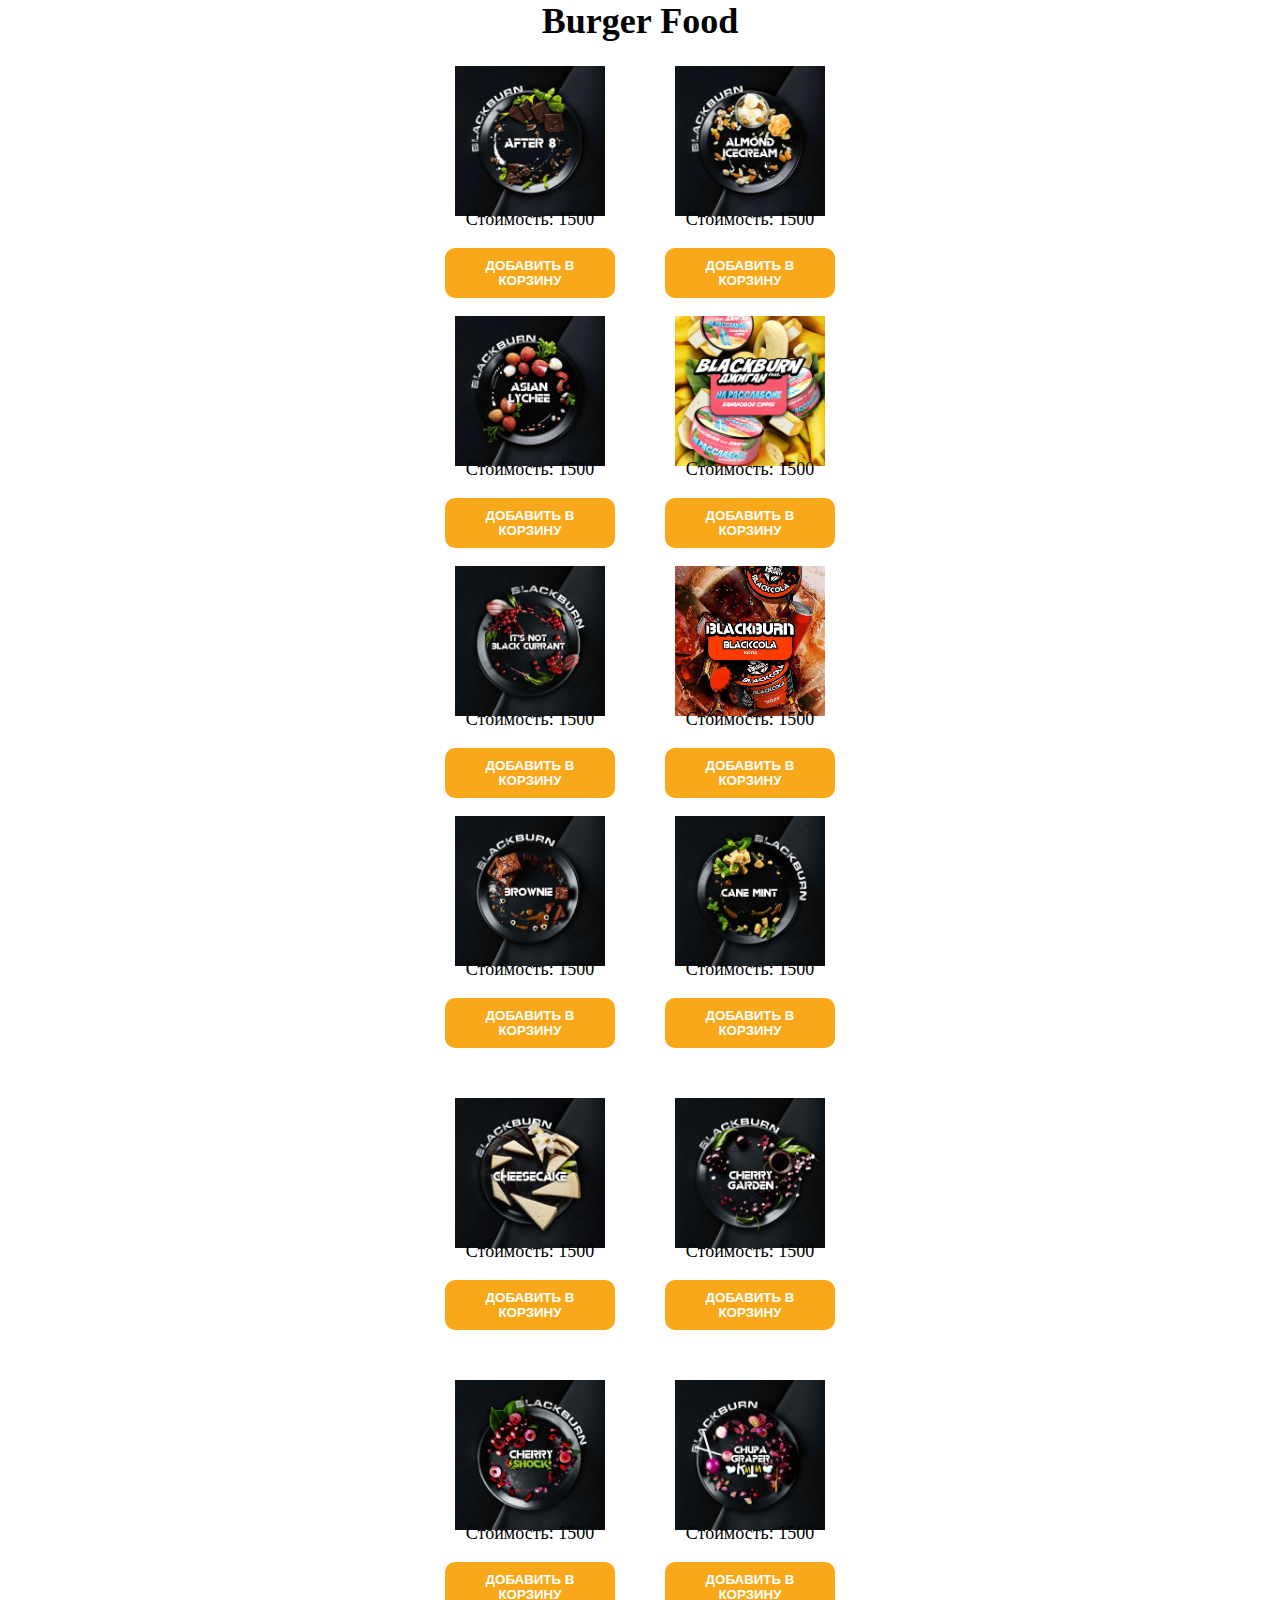
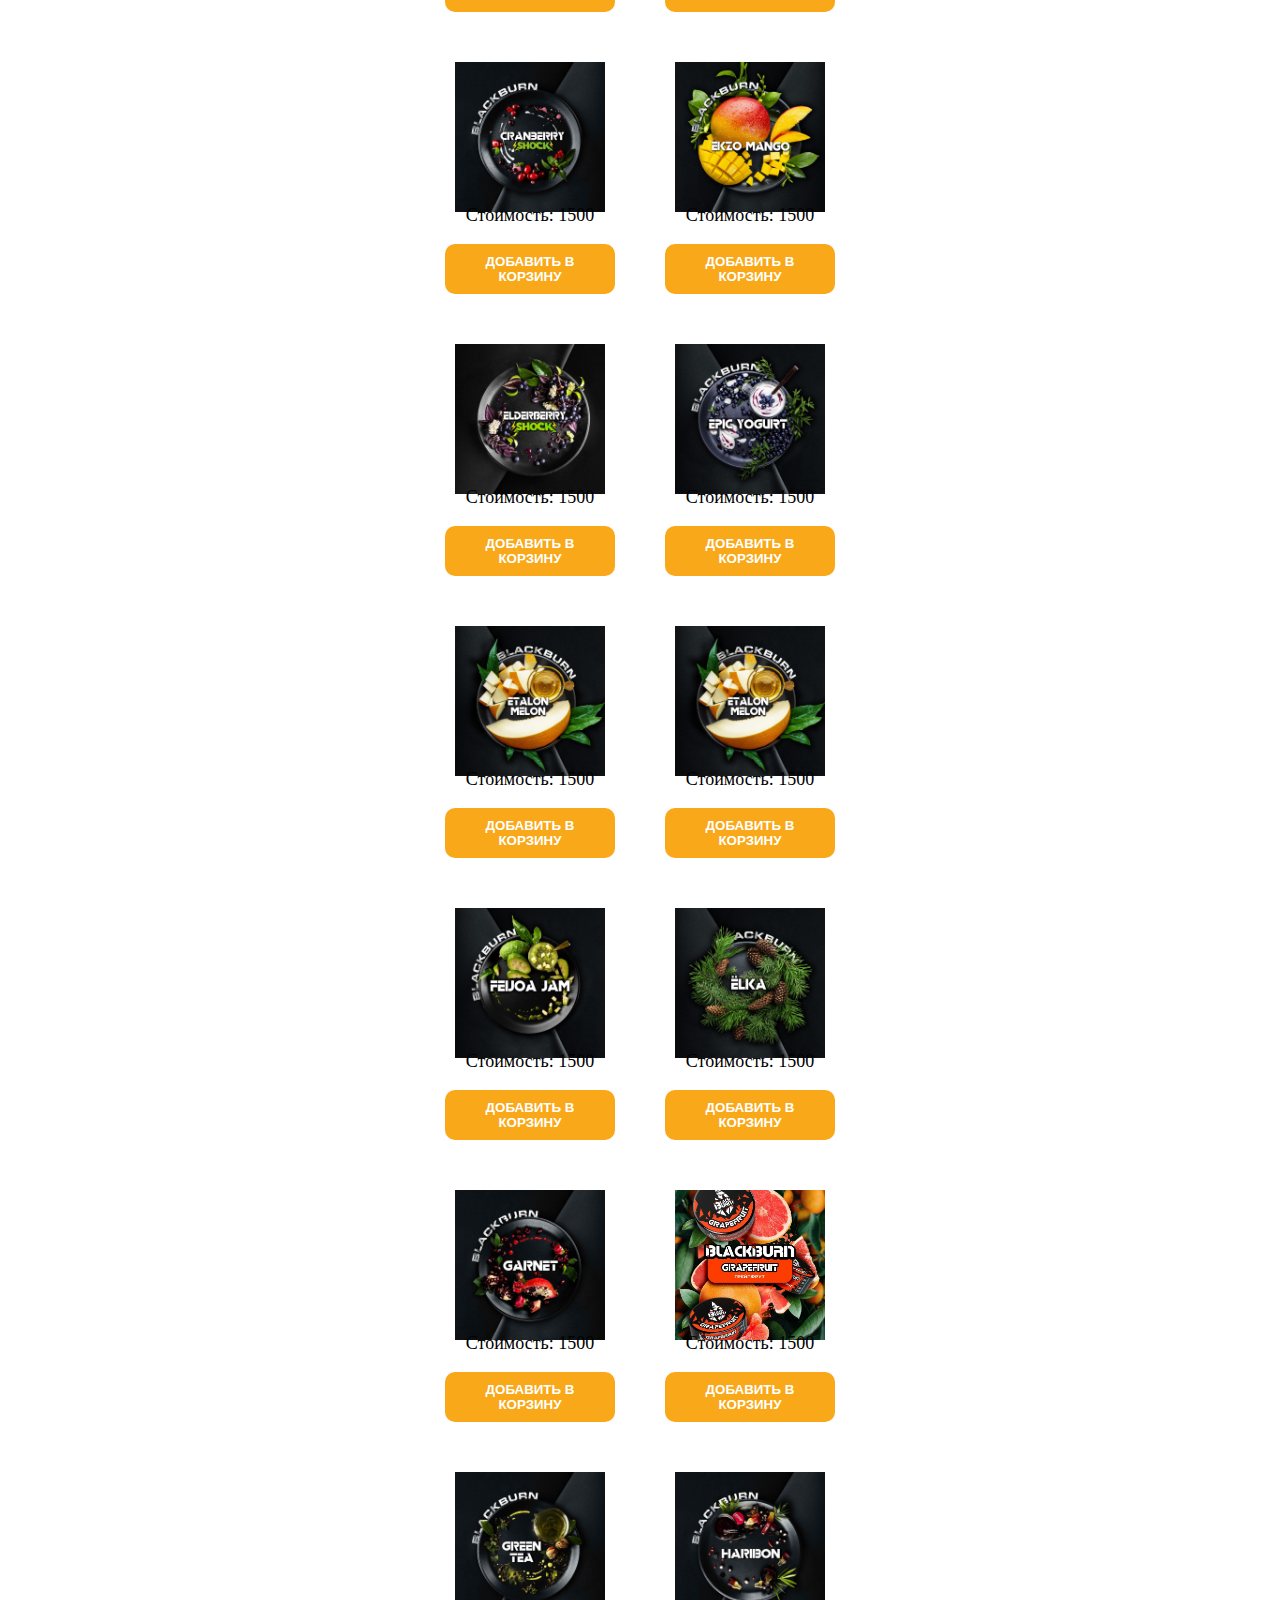
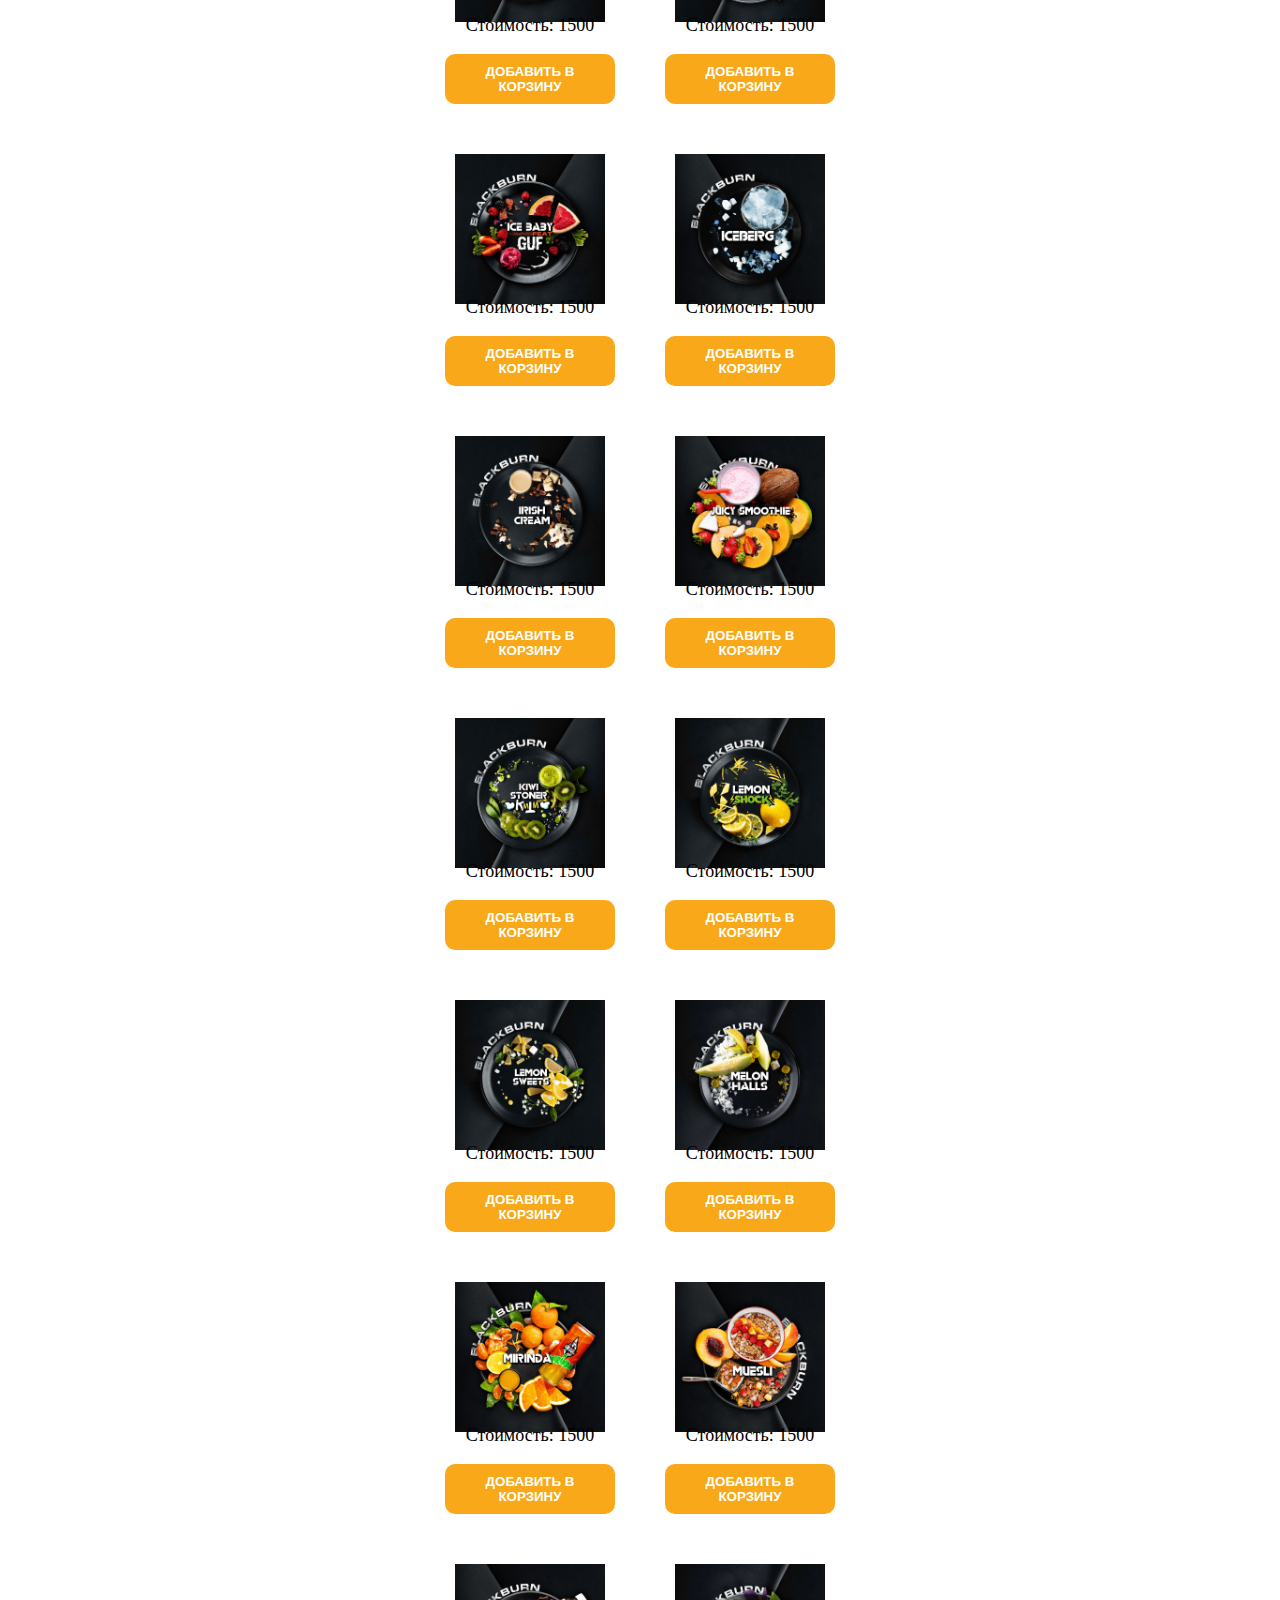
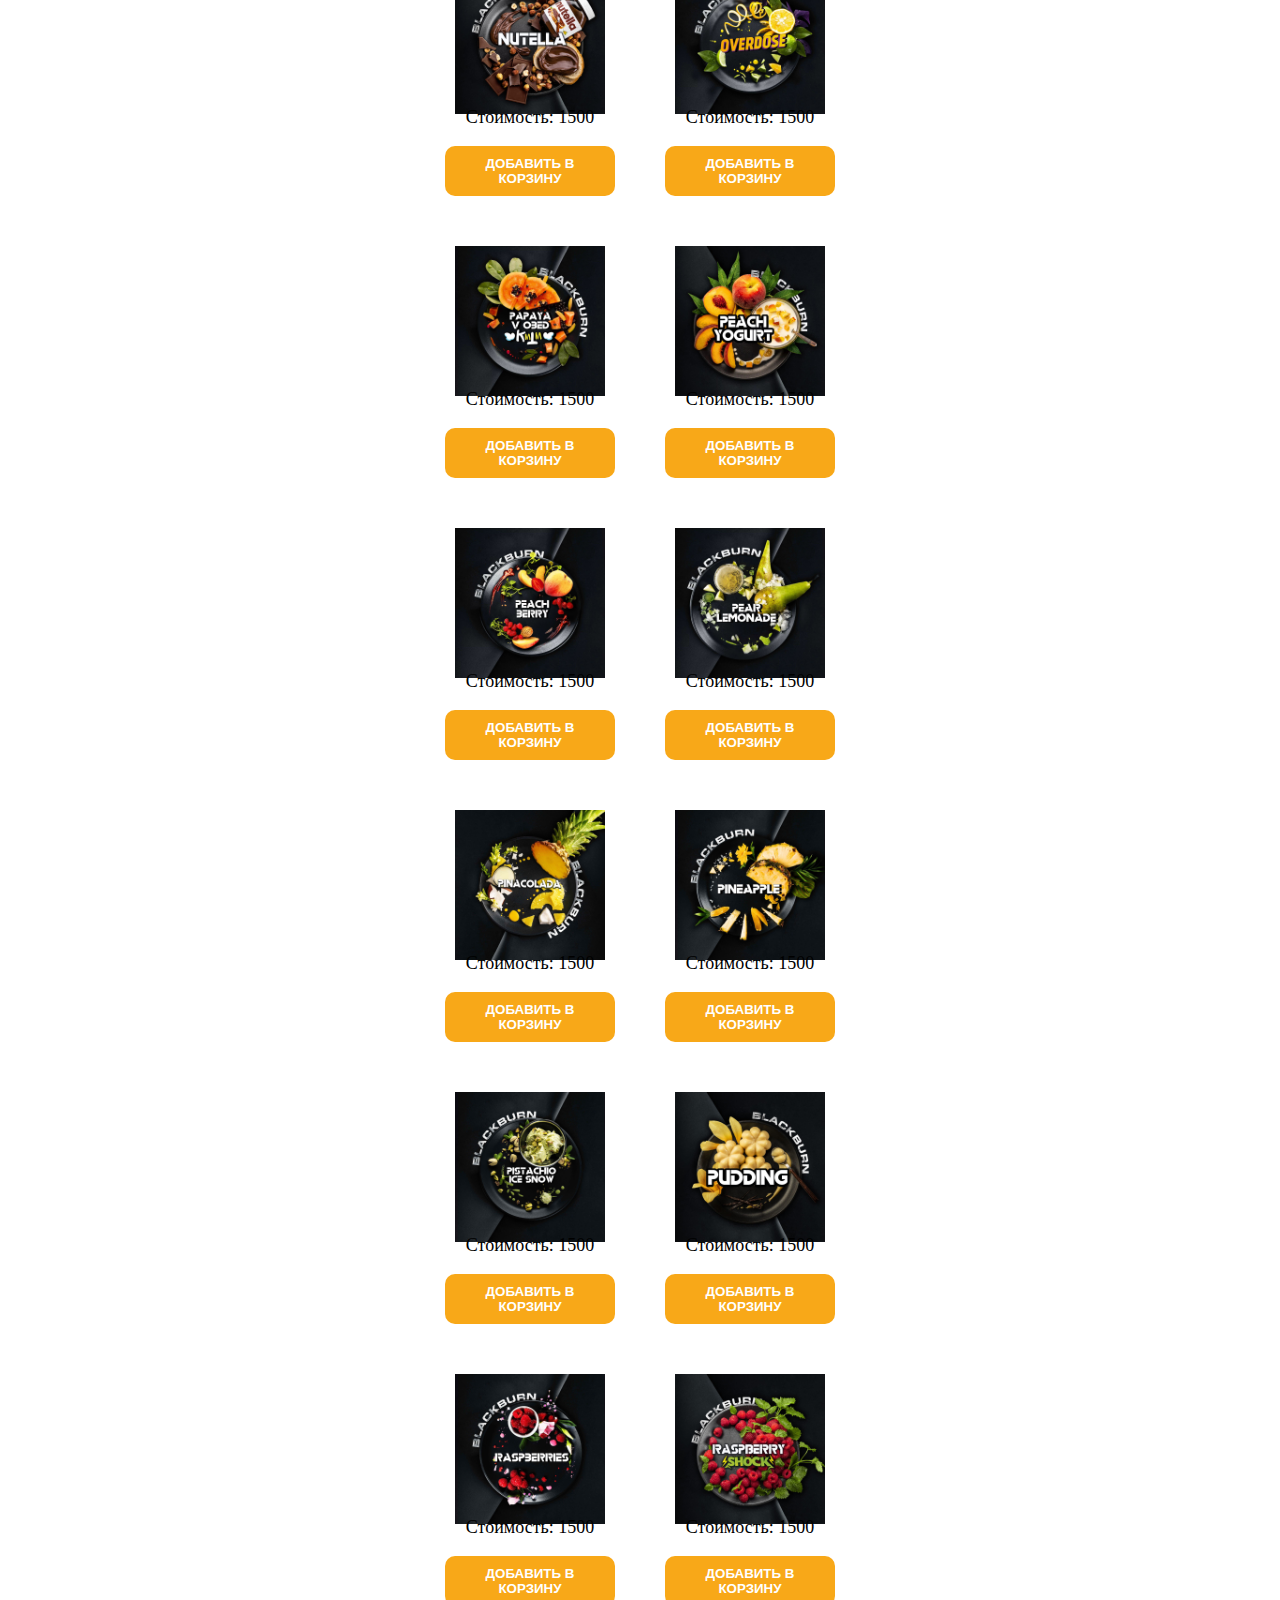
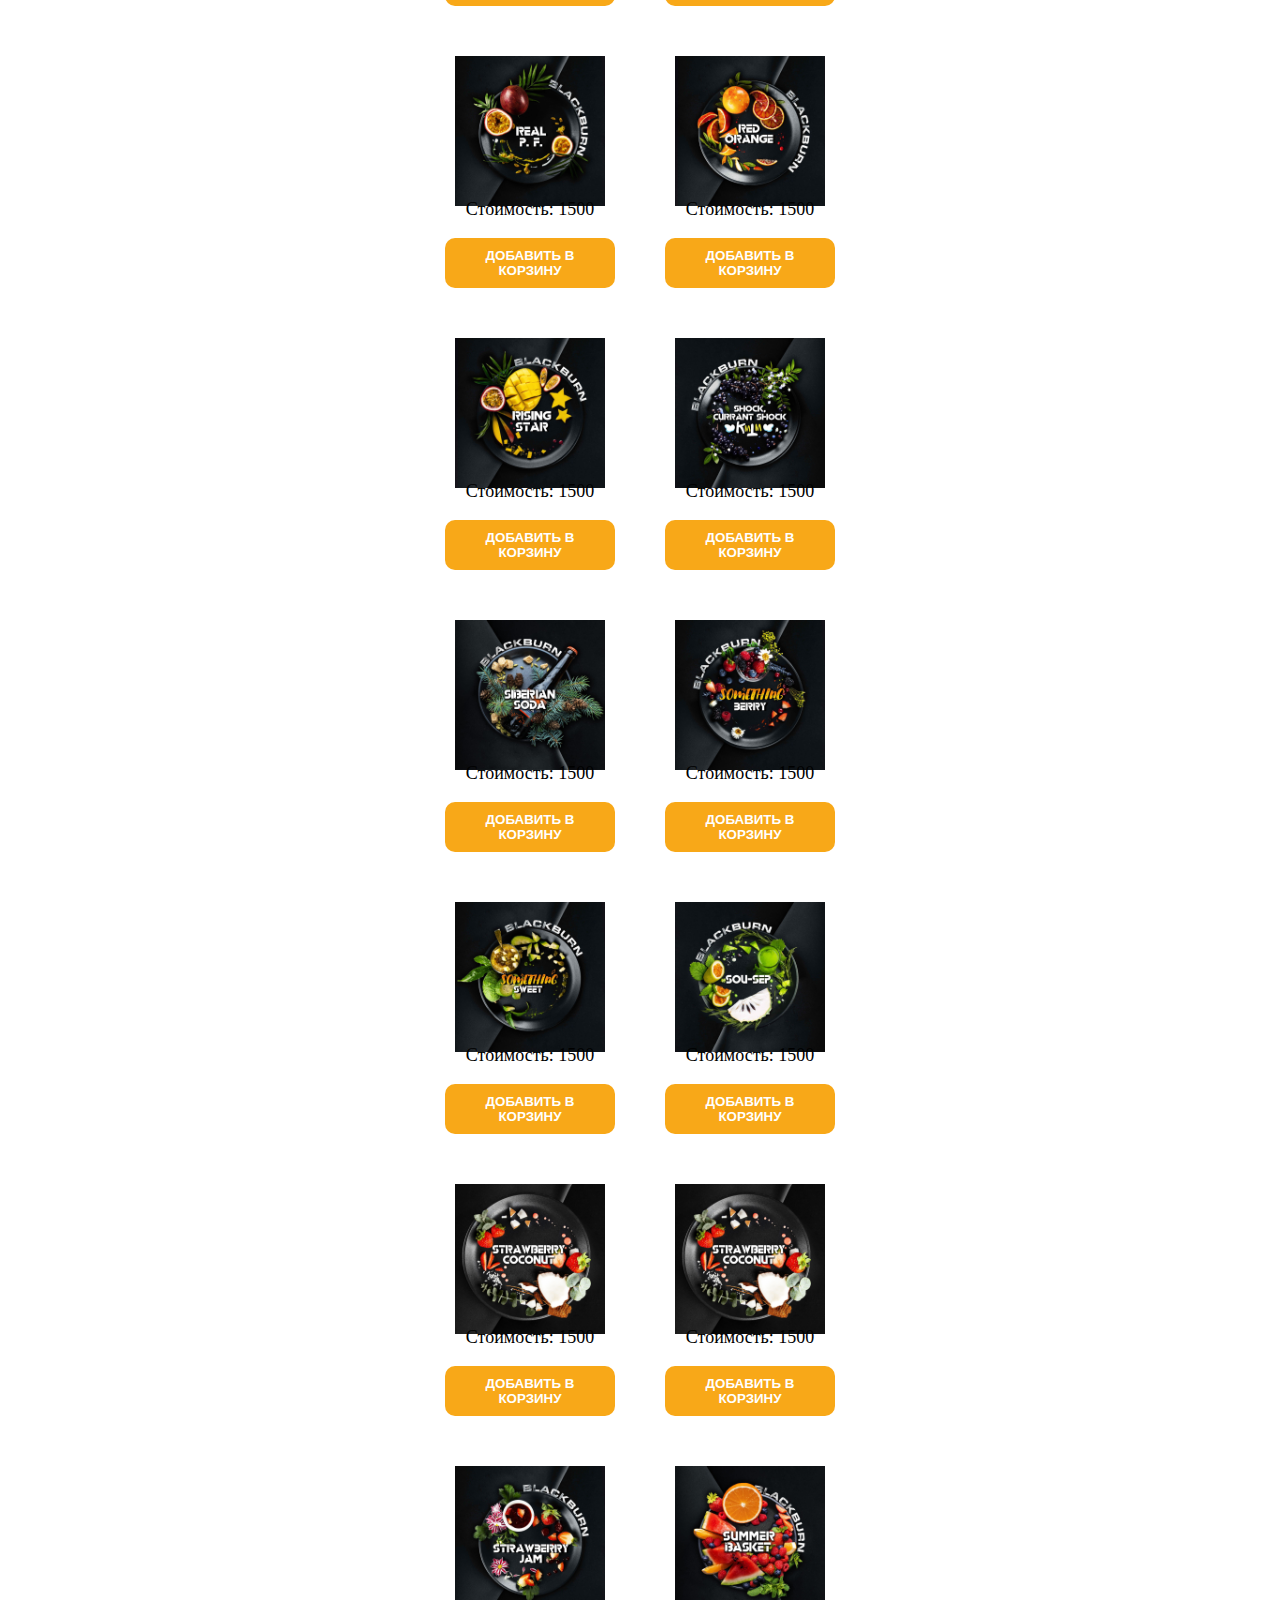
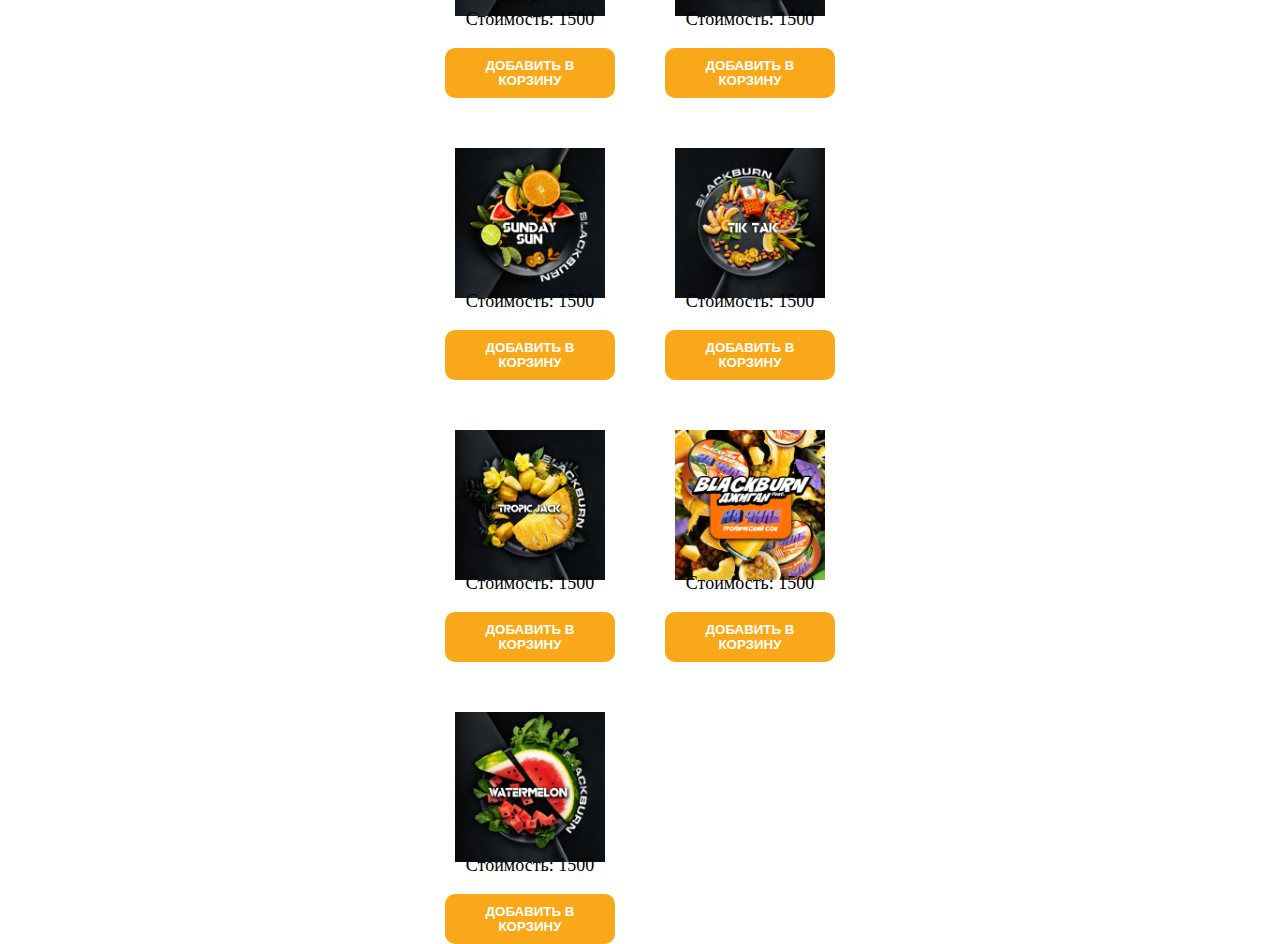
==== commit 1ce2c8e8: "Update index.html" ====
--- a/index.html
+++ b/index.html
@@ -12,379 +12,379 @@
         <div class="container">
             <div class="inner">
                 <div class="item" id="item1">
-                    <img src="Image\Tobacco\BlackBurn\After_8" alt="" class="jpg">  
+                    <img src="Image\Tobacco\BlackBurn\After_8.jpg" alt="" class="img">  
                     <p>Стоимость: 1500</p>
                     <button class="btn" id="btn1">Добавить в корзину</button>                  
                 </div>
                 
                 <div class="item" id="item2">
-                    <img src="Image\Tobacco\BlackBurn\Almond_Ice_Cream" alt="" class="jpg">  
+                    <img src="Image\Tobacco\BlackBurn\Almond_Ice_Cream.jpg" alt="" class="img">  
                     <p>Стоимость: 1500</p>
                     <button class="btn" id="btn2">Добавить в корзину</button>                  
                 </div>
 
                 <div class="item" id="item3">
-                    <img src="Image\Tobacco\BlackBurn\Asian_Lychee" alt="" class="jpg">  
+                    <img src="Image\Tobacco\BlackBurn\Asian_Lychee.jpg" alt="" class="img">  
                     <p>Стоимость: 1500</p>
                     <button class="btn" id="btn3">Добавить в корзину</button>                  
                 </div>
 
                 <div class="item" id="item4">
-                    <img src="Image\Tobacco\BlackBurn\Banana_souffle" alt="" class="jpg">  
+                    <img src="Image\Tobacco\BlackBurn\Banana_souffle.jpg" alt="" class="img">  
                     <p>Стоимость: 1500</p>
                     <button class="btn" id="btn4">Добавить в корзину</button>                  
                 </div>
 
                 <div class="item" id="item5">
-                    <img src="Image\Tobacco\BlackBurn\Black_Currant" alt="" class="jpg">  
+                    <img src="Image\Tobacco\BlackBurn\Black_Currant.jpg" alt="" class="img">  
                     <p>Стоимость: 1500</p>
                     <button class="btn" id="btn5">Добавить в корзину</button>                  
                 </div>
 
                 <div class="item" id="item6">
-                    <img src="Image\Tobacco\BlackBurn\Blackcola" alt="" class="jpg">  
+                    <img src="Image\Tobacco\BlackBurn\Blackcola.jpg" alt="" class="img">  
                     <p>Стоимость: 1500</p>
                     <button class="btn" id="btn6">Добавить в корзину</button>                  
                 </div>
 
                 <div class="item" id="item7">
-                    <img src="Image\Tobacco\BlackBurn\Brownie" alt="" class="jpg">  
+                    <img src="Image\Tobacco\BlackBurn\Brownie.jpg" alt="" class="img">  
                     <p>Стоимость: 1500</p>
                     <button class="btn" id="btn7">Добавить в корзину</button>                  
                 </div>
 
                 <div class="item" id="item8">
-                    <img src="Image\Tobacco\BlackBurn\Cane_Mint" alt="" class="jpg">  
+                    <img src="Image\Tobacco\BlackBurn\Cane_Mint.jpg" alt="" class="img">  
                     <p>Стоимость: 1500</p>
                     <button class="btn" id="btn8">Добавить в корзину</button>                  
                 </div>
 
                 <div class="item" id="item9">
-                    <img src="Image\Tobacco\BlackBurn\Cheesecake" alt="" class="jpg">  
+                    <img src="Image\Tobacco\BlackBurn\Cheesecake.jpg" alt="" class="img">  
                     <p>Стоимость: 1500</p>
                     <button class="btn" id="btn9">Добавить в корзину</button>                  
                 </div>
 
                 <div class="item" id="item10">
-                    <img src="Image\Tobacco\BlackBurn\Cherry_Garden" alt="" class="jpg">  
+                    <img src="Image\Tobacco\BlackBurn\Cherry_Garden.jpg" alt="" class="img">  
                     <p>Стоимость: 1500</p>
                     <button class="btn" id="btn10">Добавить в корзину</button>                  
                 </div>
 
                 <div class="item" id="item11">
-                    <img src="Image\Tobacco\BlackBurn\Cherry_Shock" alt="" class="jpg">  
+                    <img src="Image\Tobacco\BlackBurn\Cherry_Shock.jpg" alt="" class="img">  
                     <p>Стоимость: 1500</p>
                     <button class="btn" id="btn11">Добавить в корзину</button>                  
                 </div>
 
                 <div class="item" id="item12">
-                    <img src="Image\Tobacco\BlackBurn\Chupa_Grape" alt="" class="jpg">  
+                    <img src="Image\Tobacco\BlackBurn\Chupa_Grape.jpg" alt="" class="img">  
                     <p>Стоимость: 1500</p>
                     <button class="btn" id="btn12">Добавить в корзину</button>                  
                 </div>
 
                 <div class="item" id="item13">
-                    <img src="Image\Tobacco\BlackBurn\Cranberry_Shock" alt="" class="jpg">  
+                    <img src="Image\Tobacco\BlackBurn\Cranberry_Shock.jpg" alt="" class="img">  
                     <p>Стоимость: 1500</p>
                     <button class="btn" id="btn13">Добавить в корзину</button>                  
                 </div>
 
                 <div class="item" id="item14">
-                    <img src="Image\Tobacco\BlackBurn\Ekzo_Mango" alt="" class="jpg">  
+                    <img src="Image\Tobacco\BlackBurn\Ekzo_Mango.jpg" alt="" class="img">  
                     <p>Стоимость: 1500</p>
                     <button class="btn" id="btn14">Добавить в корзину</button>                  
                 </div>
 
                 <div class="item" id="item15">
-                    <img src="Image\Tobacco\BlackBurn\Elderberry_Shock" alt="" class="jpg">  
+                    <img src="Image\Tobacco\BlackBurn\Elderberry_Shock.jpg" alt="" class="img">  
                     <p>Стоимость: 1500</p>
                     <button class="btn" id="btn15">Добавить в корзину</button>                  
                 </div>
 
                 <div class="item" id="item16">
-                    <img src="Image\Tobacco\BlackBurn\Epic_Yogurt" alt="" class="jpg">  
+                    <img src="Image\Tobacco\BlackBurn\Epic_Yogurt.jpg" alt="" class="img">  
                     <p>Стоимость: 1500</p>
                     <button class="btn" id="btn16">Добавить в корзину</button>                  
                 </div>
 
                 <div class="item" id="item17">
-                    <img src="Image\Tobacco\BlackBurn\Etalon_Melon" alt="" class="jpg">  
+                    <img src="Image\Tobacco\BlackBurn\Etalon_Melon.jpg" alt="" class="img">  
                     <p>Стоимость: 1500</p>
                     <button class="btn" id="btn17">Добавить в корзину</button>                  
                 </div>
 
                 <div class="item" id="item18">
-                    <img src="Image\Tobacco\BlackBurn\Etalon_Melon" alt="" class="jpg">  
+                    <img src="Image\Tobacco\BlackBurn\Etalon_Melon.jpg" alt="" class="img">  
                     <p>Стоимость: 1500</p>
                     <button class="btn" id="btn18">Добавить в корзину</button>                  
                 </div>
 
                 <div class="item" id="item19">
-                    <img src="Image\Tobacco\BlackBurn\Feijoa_Jam" alt="" class="jpg">  
+                    <img src="Image\Tobacco\BlackBurn\Feijoa_Jam.jpg" alt="" class="img">  
                     <p>Стоимость: 1500</p>
                     <button class="btn" id="btn19">Добавить в корзину</button>                  
                 </div>
 
                 <div class="item" id="item20">
-                    <img src="Image\Tobacco\BlackBurn\Fir" alt="" class="jpg">  
+                    <img src="Image\Tobacco\BlackBurn\Fir.jpg" alt="" class="img">  
                     <p>Стоимость: 1500</p>
                     <button class="btn" id="btn20">Добавить в корзину</button>                  
                 </div>
 
                 <div class="item" id="item21">
-                    <img src="Image\Tobacco\BlackBurn\Garnet" alt="" class="jpg">  
+                    <img src="Image\Tobacco\BlackBurn\Garnet.jpg" alt="" class="img">  
                     <p>Стоимость: 1500</p>
                     <button class="btn" id="btn21">Добавить в корзину</button>                  
                 </div>
 
                 <div class="item" id="item22">
-                    <img src="Image\Tobacco\BlackBurn\Grapefruit" alt="" class="jpg">  
+                    <img src="Image\Tobacco\BlackBurn\Grapefruit.jpg" alt="" class="img">  
                     <p>Стоимость: 1500</p>
                     <button class="btn" id="btn22">Добавить в корзину</button>                  
                 </div>
 
                 <div class="item" id="item23">
-                    <img src="Image\Tobacco\BlackBurn\Green_Tea" alt="" class="jpg">  
+                    <img src="Image\Tobacco\BlackBurn\Green_Tea.jpg" alt="" class="img">  
                     <p>Стоимость: 1500</p>
                     <button class="btn" id="btn23">Добавить в корзину</button>                  
                 </div>
 
                 <div class="item" id="item24">
-                    <img src="Image\Tobacco\BlackBurn\Haribon" alt="" class="jpg">  
+                    <img src="Image\Tobacco\BlackBurn\Haribon.jpg" alt="" class="img">  
                     <p>Стоимость: 1500</p>
                     <button class="btn" id="btn24">Добавить в корзину</button>                  
                 </div>
 
                 <div class="item" id="item25">
-                    <img src="Image\Tobacco\BlackBurn\Ice_Baby" alt="" class="jpg">  
+                    <img src="Image\Tobacco\BlackBurn\Ice_Baby.jpg" alt="" class="img">  
                     <p>Стоимость: 1500</p>
                     <button class="btn" id="btn25">Добавить в корзину</button>                  
                 </div>
 
                 <div class="item" id="item26">
-                    <img src="Image\Tobacco\BlackBurn\Iceberg" alt="" class="jpg">  
+                    <img src="Image\Tobacco\BlackBurn\Iceberg.jpg" alt="" class="img">  
                     <p>Стоимость: 1500</p>
                     <button class="btn" id="btn26">Добавить в корзину</button>                  
                 </div>
 
                 <div class="item" id="item27">
-                    <img src="Image\Tobacco\BlackBurn\Irish_Cream" alt="" class="jpg">  
+                    <img src="Image\Tobacco\BlackBurn\Irish_Cream.jpg" alt="" class="img">  
                     <p>Стоимость: 1500</p>
                     <button class="btn" id="btn27">Добавить в корзину</button>                  
                 </div>
 
                 <div class="item" id="item28">
-                    <img src="Image\Tobacco\BlackBurn\Juicy_Smoothie" alt="" class="jpg">  
+                    <img src="Image\Tobacco\BlackBurn\Juicy_Smoothie.jpg" alt="" class="img">  
                     <p>Стоимость: 1500</p>
                     <button class="btn" id="btn28">Добавить в корзину</button>                  
                 </div>
 
                 <div class="item" id="item29">
-                    <img src="Image\Tobacco\BlackBurn\Kiwi_Stoner" alt="" class="jpg">  
+                    <img src="Image\Tobacco\BlackBurn\Kiwi_Stoner.jpg" alt="" class="img">  
                     <p>Стоимость: 1500</p>
                     <button class="btn" id="btn29">Добавить в корзину</button>                  
                 </div>
 
                 <div class="item" id="item30">
-                    <img src="Image\Tobacco\BlackBurn\Lemon_Shock" alt="" class="jpg">  
+                    <img src="Image\Tobacco\BlackBurn\Lemon_Shock.jpg" alt="" class="img">  
                     <p>Стоимость: 1500</p>
                     <button class="btn" id="btn30">Добавить в корзину</button>                  
                 </div>
 
                 <div class="item" id="item31">
-                    <img src="Image\Tobacco\BlackBurn\Lemon_Sweets" alt="" class="jpg">  
+                    <img src="Image\Tobacco\BlackBurn\Lemon_Sweets.jpg" alt="" class="img">  
                     <p>Стоимость: 1500</p>
                     <button class="btn" id="btn31">Добавить в корзину</button>                  
                 </div>
 
                 <div class="item" id="item32">
-                    <img src="Image\Tobacco\BlackBurn\Melon_Halls" alt="" class="jpg">  
+                    <img src="Image\Tobacco\BlackBurn\Melon_Halls.jpg" alt="" class="img">  
                     <p>Стоимость: 1500</p>
                     <button class="btn" id="btn32">Добавить в корзину</button>                  
                 </div>
 
                 <div class="item" id="item33">
-                    <img src="Image\Tobacco\BlackBurn\Mirinda" alt="" class="jpg">  
+                    <img src="Image\Tobacco\BlackBurn\Mirinda.jpg" alt="" class="img">  
                     <p>Стоимость: 1500</p>
                     <button class="btn" id="btn33">Добавить в корзину</button>                  
                 </div>
 
                 <div class="item" id="item34">
-                    <img src="Image\Tobacco\BlackBurn\Muesli" alt="" class="jpg">  
+                    <img src="Image\Tobacco\BlackBurn\Muesli.jpg" alt="" class="img">  
                     <p>Стоимость: 1500</p>
                     <button class="btn" id="btn34">Добавить в корзину</button>                  
                 </div>
 
                 <div class="item" id="item35">
-                    <img src="Image\Tobacco\BlackBurn\Nutella" alt="" class="jpg">  
+                    <img src="Image\Tobacco\BlackBurn\Nutella.jpg" alt="" class="img">  
                     <p>Стоимость: 1500</p>
                     <button class="btn" id="btn35">Добавить в корзину</button>                  
                 </div>
 
                 <div class="item" id="item36">
-                    <img src="Image\Tobacco\BlackBurn\Overdose" alt="" class="jpg">  
+                    <img src="Image\Tobacco\BlackBurn\Overdose.jpg" alt="" class="img">  
                     <p>Стоимость: 1500</p>
                     <button class="btn" id="btn36">Добавить в корзину</button>                  
                 </div>
 
                 <div class="item" id="item37">
-                    <img src="Image\Tobacco\BlackBurn\Papaya_V_Obed" alt="" class="jpg">  
+                    <img src="Image\Tobacco\BlackBurn\Papaya_V_Obed.jpg" alt="" class="img">  
                     <p>Стоимость: 1500</p>
                     <button class="btn" id="btn37">Добавить в корзину</button>                  
                 </div>
 
                 <div class="item" id="item38">
-                    <img src="Image\Tobacco\BlackBurn\Peach_Yogurt" alt="" class="jpg">  
+                    <img src="Image\Tobacco\BlackBurn\Peach_Yogurt.jpg" alt="" class="img">  
                     <p>Стоимость: 1500</p>
                     <button class="btn" id="btn38">Добавить в корзину</button>                  
                 </div>
 
                 <div class="item" id="item39">
-                    <img src="Image\Tobacco\BlackBurn\Peachberry" alt="" class="jpg">  
+                    <img src="Image\Tobacco\BlackBurn\Peachberry.jpg" alt="" class="img">  
                     <p>Стоимость: 1500</p>
                     <button class="btn" id="btn39">Добавить в корзину</button>                  
                 </div>
 
                 <div class="item" id="item40">
-                    <img src="Image\Tobacco\BlackBurn\Pear" alt="" class="jpg">  
+                    <img src="Image\Tobacco\BlackBurn\Pear.jpg" alt="" class="img">  
                     <p>Стоимость: 1500</p>
                     <button class="btn" id="btn40">Добавить в корзину</button>                  
                 </div>
 
                 <div class="item" id="item41">
-                    <img src="Image\Tobacco\BlackBurn\Pinacolada" alt="" class="jpg">  
+                    <img src="Image\Tobacco\BlackBurn\Pinacolada.jpg" alt="" class="img">  
                     <p>Стоимость: 1500</p>
                     <button class="btn" id="btn41">Добавить в корзину</button>                  
                 </div>
 
                 <div class="item" id="item42">
-                    <img src="Image\Tobacco\BlackBurn\Pineapple" alt="" class="jpg">  
+                    <img src="Image\Tobacco\BlackBurn\Pineapple.jpg" alt="" class="img">  
                     <p>Стоимость: 1500</p>
                     <button class="btn" id="btn42">Добавить в корзину</button>                  
                 </div>
 
                 <div class="item" id="item43">
-                    <img src="Image\Tobacco\BlackBurn\Pistachio_Ice_Snow" alt="" class="jpg">  
+                    <img src="Image\Tobacco\BlackBurn\Pistachio_Ice_Snow.jpg" alt="" class="img">  
                     <p>Стоимость: 1500</p>
                     <button class="btn" id="btn43">Добавить в корзину</button>                  
                 </div>
 
                 <div class="item" id="item44">
-                    <img src="Image\Tobacco\BlackBurn\Pudding" alt="" class="jpg">  
+                    <img src="Image\Tobacco\BlackBurn\Pudding.jpg" alt="" class="img">  
                     <p>Стоимость: 1500</p>
                     <button class="btn" id="btn44">Добавить в корзину</button>                  
                 </div>
 
                 <div class="item" id="item45">
-                    <img src="Image\Tobacco\BlackBurn\Raspberries" alt="" class="jpg">  
+                    <img src="Image\Tobacco\BlackBurn\Raspberries.jpg" alt="" class="img">  
                     <p>Стоимость: 1500</p>
                     <button class="btn" id="btn45">Добавить в корзину</button>                  
                 </div>
 
                 <div class="item" id="item46">
-                    <img src="Image\Tobacco\BlackBurn\Raspberry_Shock" alt="" class="jpg">  
+                    <img src="Image\Tobacco\BlackBurn\Raspberry_Shock.jpg" alt="" class="img">  
                     <p>Стоимость: 1500</p>
                     <button class="btn" id="btn46">Добавить в корзину</button>                  
                 </div>
 
                 <div class="item" id="item47">
-                    <img src="Image\Tobacco\BlackBurn\Real_P.F." alt="" class="jpg">  
+                    <img src="Image\Tobacco\BlackBurn\Real_P.F..jpg" alt="" class="img">  
                     <p>Стоимость: 1500</p>
                     <button class="btn" id="btn47">Добавить в корзину</button>                  
                 </div>
 
                 <div class="item" id="item48">
-                    <img src="Image\Tobacco\BlackBurn\Red_Orange" alt="" class="jpg">  
+                    <img src="Image\Tobacco\BlackBurn\Red_Orange.jpg" alt="" class="img">  
                     <p>Стоимость: 1500</p>
                     <button class="btn" id="btn48">Добавить в корзину</button>                  
                 </div>
 
                 <div class="item" id="item49">
-                    <img src="Image\Tobacco\BlackBurn\Rising_Star" alt="" class="jpg">  
+                    <img src="Image\Tobacco\BlackBurn\Rising_Star.jpg" alt="" class="img">  
                     <p>Стоимость: 1500</p>
                     <button class="btn" id="btn49">Добавить в корзину</button>                  
                 </div>
 
                 <div class="item" id="item50">
-                    <img src="Image\Tobacco\BlackBurn\Shock_Currant_Shock" alt="" class="jpg">  
+                    <img src="Image\Tobacco\BlackBurn\Shock_Currant_Shock.jpg" alt="" class="img">  
                     <p>Стоимость: 1500</p>
                     <button class="btn" id="btn50">Добавить в корзину</button>                  
                 </div>
 
                 <div class="item" id="item51">
-                    <img src="Image\Tobacco\BlackBurn\Siberian_Soda" alt="" class="jpg">  
+                    <img src="Image\Tobacco\BlackBurn\Siberian_Soda.jpg" alt="" class="img">  
                     <p>Стоимость: 1500</p>
                     <button class="btn" id="btn51">Добавить в корзину</button>                  
                 </div>
 
                 <div class="item" id="item52">
-                    <img src="Image\Tobacco\BlackBurn\Something_Berry" alt="" class="jpg">  
+                    <img src="Image\Tobacco\BlackBurn\Something_Berry.jpg" alt="" class="img">  
                     <p>Стоимость: 1500</p>
                     <button class="btn" id="btn52">Добавить в корзину</button>                  
                 </div>
 
                 <div class="item" id="item53">
-                    <img src="Image\Tobacco\BlackBurn\Something_Sweet" alt="" class="jpg">  
+                    <img src="Image\Tobacco\BlackBurn\Something_Sweet.jpg" alt="" class="img">  
                     <p>Стоимость: 1500</p>
                     <button class="btn" id="btn53">Добавить в корзину</button>                  
                 </div>
 
                 <div class="item" id="item54">
-                    <img src="Image\Tobacco\BlackBurn\Sou-sep" alt="" class="jpg">  
+                    <img src="Image\Tobacco\BlackBurn\Sou-sep.jpg" alt="" class="img">  
                     <p>Стоимость: 1500</p>
                     <button class="btn" id="btn54">Добавить в корзину</button>                  
                 </div>
 
                 <div class="item" id="item55">
-                    <img src="Image\Tobacco\BlackBurn\Strawberry_Coconut" alt="" class="jpg">  
+                    <img src="Image\Tobacco\BlackBurn\Strawberry_Coconut.jpg" alt="" class="img">  
                     <p>Стоимость: 1500</p>
                     <button class="btn" id="btn55">Добавить в корзину</button>                  
                 </div>
 
                 <div class="item" id="item56">
-                    <img src="Image\Tobacco\BlackBurn\Strawberry_Coconut" alt="" class="jpg">  
+                    <img src="Image\Tobacco\BlackBurn\Strawberry_Coconut.jpg" alt="" class="img">  
                     <p>Стоимость: 1500</p>
                     <button class="btn" id="btn56">Добавить в корзину</button>                  
                 </div>
 
                 <div class="item" id="item57">
-                    <img src="Image\Tobacco\BlackBurn\Strawberry_Jam" alt="" class="jpg">  
+                    <img src="Image\Tobacco\BlackBurn\Strawberry_Jam.jpg" alt="" class="img">  
                     <p>Стоимость: 1500</p>
                     <button class="btn" id="btn57">Добавить в корзину</button>                  
                 </div>
 
                 <div class="item" id="item58">
-                    <img src="Image\Tobacco\BlackBurn\Summer_Bascket" alt="" class="jpg">  
+                    <img src="Image\Tobacco\BlackBurn\Summer_Bascket.jpg" alt="" class="img">  
                     <p>Стоимость: 1500</p>
                     <button class="btn" id="btn58">Добавить в корзину</button>                  
                 </div>
 
                 <div class="item" id="item59">
-                    <img src="Image\Tobacco\BlackBurn\Sundaysun" alt="" class="jpg">  
+                    <img src="Image\Tobacco\BlackBurn\Sundaysun.jpg" alt="" class="img">  
                     <p>Стоимость: 1500</p>
                     <button class="btn" id="btn59">Добавить в корзину</button>                  
                 </div>
 
                 <div class="item" id="item60">
-                    <img src="Image\Tobacco\BlackBurn\Tik_Tak" alt="" class="jpg">  
+                    <img src="Image\Tobacco\BlackBurn\Tik_Tak.jpg" alt="" class="img">  
                     <p>Стоимость: 1500</p>
                     <button class="btn" id="btn60">Добавить в корзину</button>                  
                 </div>
 
                 <div class="item" id="item61">
-                    <img src="Image\Tobacco\BlackBurn\Tropic_Jack" alt="" class="jpg">  
+                    <img src="Image\Tobacco\BlackBurn\Tropic_Jack.jpg" alt="" class="img">  
                     <p>Стоимость: 1500</p>
                     <button class="btn" id="btn61">Добавить в корзину</button>                  
                 </div>
 
                 <div class="item" id="item62">
-                    <img src="Image\Tobacco\BlackBurn\Tropical_juice" alt="" class="jpg">  
+                    <img src="Image\Tobacco\BlackBurn\Tropical_juice.jpg" alt="" class="img">  
                     <p>Стоимость: 1500</p>
                     <button class="btn" id="btn62">Добавить в корзину</button>                  
                 </div>
 
                 <div class="item" id="item63">
-                    <img src="Image\Tobacco\BlackBurn\Watermelon" alt="" class="jpg">  
+                    <img src="Image\Tobacco\BlackBurn\Watermelon.jpg" alt="" class="img">  
                     <p>Стоимость: 1500</p>
                     <button class="btn" id="btn63">Добавить в корзину</button>                  
                 </div>
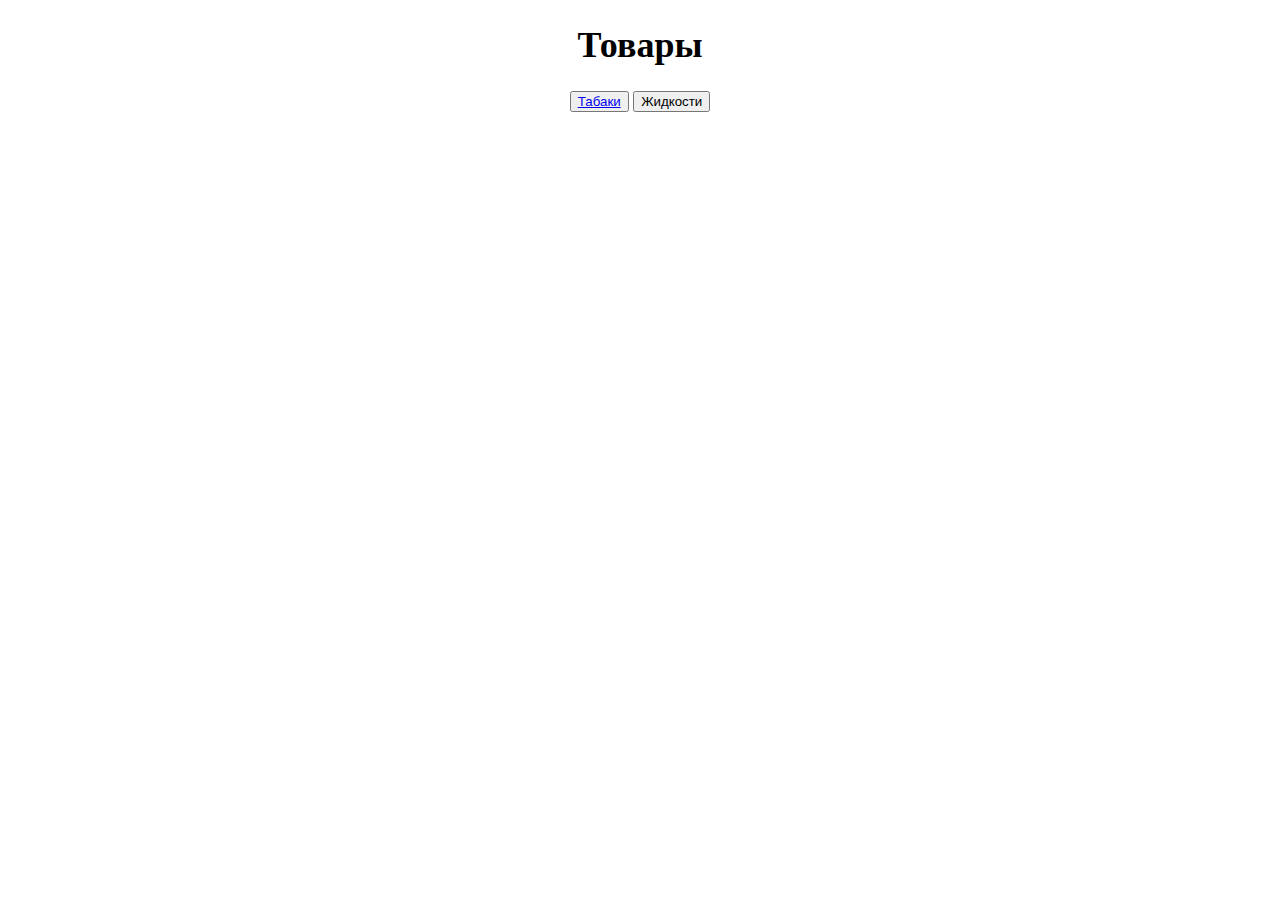
==== commit 643cda8a: "Add files via upload" ====
--- a/index.html
+++ b/index.html
@@ -1,397 +1,14 @@
-<DOCTYOE html>
-<html lang="en">
-<head>
-    <meta charset="UTF-8">
-    <meta name="viewport" content="width=device-width, initial-scale=1.0">
-    <link rel="stylesheet" href="style.css">
-    <title>Document</title>
-</head>
-<body>
-    <h1>Burger Food</h1>
-    <div class="center">
-        <div class="container">
-            <div class="inner">
-                <div class="item" id="item1">
-                    <img src="Image\Tobacco\BlackBurn\After_8.jpg" alt="" class="img">  
-                    <p>Стоимость: 1500</p>
-                    <button class="btn" id="btn1">Добавить в корзину</button>                  
-                </div>
-                
-                <div class="item" id="item2">
-                    <img src="Image\Tobacco\BlackBurn\Almond_Ice_Cream.jpg" alt="" class="img">  
-                    <p>Стоимость: 1500</p>
-                    <button class="btn" id="btn2">Добавить в корзину</button>                  
-                </div>
-
-                <div class="item" id="item3">
-                    <img src="Image\Tobacco\BlackBurn\Asian_Lychee.jpg" alt="" class="img">  
-                    <p>Стоимость: 1500</p>
-                    <button class="btn" id="btn3">Добавить в корзину</button>                  
-                </div>
-
-                <div class="item" id="item4">
-                    <img src="Image\Tobacco\BlackBurn\Banana_souffle.jpg" alt="" class="img">  
-                    <p>Стоимость: 1500</p>
-                    <button class="btn" id="btn4">Добавить в корзину</button>                  
-                </div>
-
-                <div class="item" id="item5">
-                    <img src="Image\Tobacco\BlackBurn\Black_Currant.jpg" alt="" class="img">  
-                    <p>Стоимость: 1500</p>
-                    <button class="btn" id="btn5">Добавить в корзину</button>                  
-                </div>
-
-                <div class="item" id="item6">
-                    <img src="Image\Tobacco\BlackBurn\Blackcola.jpg" alt="" class="img">  
-                    <p>Стоимость: 1500</p>
-                    <button class="btn" id="btn6">Добавить в корзину</button>                  
-                </div>
-
-                <div class="item" id="item7">
-                    <img src="Image\Tobacco\BlackBurn\Brownie.jpg" alt="" class="img">  
-                    <p>Стоимость: 1500</p>
-                    <button class="btn" id="btn7">Добавить в корзину</button>                  
-                </div>
-
-                <div class="item" id="item8">
-                    <img src="Image\Tobacco\BlackBurn\Cane_Mint.jpg" alt="" class="img">  
-                    <p>Стоимость: 1500</p>
-                    <button class="btn" id="btn8">Добавить в корзину</button>                  
-                </div>
-
-                <div class="item" id="item9">
-                    <img src="Image\Tobacco\BlackBurn\Cheesecake.jpg" alt="" class="img">  
-                    <p>Стоимость: 1500</p>
-                    <button class="btn" id="btn9">Добавить в корзину</button>                  
-                </div>
-
-                <div class="item" id="item10">
-                    <img src="Image\Tobacco\BlackBurn\Cherry_Garden.jpg" alt="" class="img">  
-                    <p>Стоимость: 1500</p>
-                    <button class="btn" id="btn10">Добавить в корзину</button>                  
-                </div>
-
-                <div class="item" id="item11">
-                    <img src="Image\Tobacco\BlackBurn\Cherry_Shock.jpg" alt="" class="img">  
-                    <p>Стоимость: 1500</p>
-                    <button class="btn" id="btn11">Добавить в корзину</button>                  
-                </div>
-
-                <div class="item" id="item12">
-                    <img src="Image\Tobacco\BlackBurn\Chupa_Grape.jpg" alt="" class="img">  
-                    <p>Стоимость: 1500</p>
-                    <button class="btn" id="btn12">Добавить в корзину</button>                  
-                </div>
-
-                <div class="item" id="item13">
-                    <img src="Image\Tobacco\BlackBurn\Cranberry_Shock.jpg" alt="" class="img">  
-                    <p>Стоимость: 1500</p>
-                    <button class="btn" id="btn13">Добавить в корзину</button>                  
-                </div>
-
-                <div class="item" id="item14">
-                    <img src="Image\Tobacco\BlackBurn\Ekzo_Mango.jpg" alt="" class="img">  
-                    <p>Стоимость: 1500</p>
-                    <button class="btn" id="btn14">Добавить в корзину</button>                  
-                </div>
-
-                <div class="item" id="item15">
-                    <img src="Image\Tobacco\BlackBurn\Elderberry_Shock.jpg" alt="" class="img">  
-                    <p>Стоимость: 1500</p>
-                    <button class="btn" id="btn15">Добавить в корзину</button>                  
-                </div>
-
-                <div class="item" id="item16">
-                    <img src="Image\Tobacco\BlackBurn\Epic_Yogurt.jpg" alt="" class="img">  
-                    <p>Стоимость: 1500</p>
-                    <button class="btn" id="btn16">Добавить в корзину</button>                  
-                </div>
-
-                <div class="item" id="item17">
-                    <img src="Image\Tobacco\BlackBurn\Etalon_Melon.jpg" alt="" class="img">  
-                    <p>Стоимость: 1500</p>
-                    <button class="btn" id="btn17">Добавить в корзину</button>                  
-                </div>
-
-                <div class="item" id="item18">
-                    <img src="Image\Tobacco\BlackBurn\Etalon_Melon.jpg" alt="" class="img">  
-                    <p>Стоимость: 1500</p>
-                    <button class="btn" id="btn18">Добавить в корзину</button>                  
-                </div>
-
-                <div class="item" id="item19">
-                    <img src="Image\Tobacco\BlackBurn\Feijoa_Jam.jpg" alt="" class="img">  
-                    <p>Стоимость: 1500</p>
-                    <button class="btn" id="btn19">Добавить в корзину</button>                  
-                </div>
-
-                <div class="item" id="item20">
-                    <img src="Image\Tobacco\BlackBurn\Fir.jpg" alt="" class="img">  
-                    <p>Стоимость: 1500</p>
-                    <button class="btn" id="btn20">Добавить в корзину</button>                  
-                </div>
-
-                <div class="item" id="item21">
-                    <img src="Image\Tobacco\BlackBurn\Garnet.jpg" alt="" class="img">  
-                    <p>Стоимость: 1500</p>
-                    <button class="btn" id="btn21">Добавить в корзину</button>                  
-                </div>
-
-                <div class="item" id="item22">
-                    <img src="Image\Tobacco\BlackBurn\Grapefruit.jpg" alt="" class="img">  
-                    <p>Стоимость: 1500</p>
-                    <button class="btn" id="btn22">Добавить в корзину</button>                  
-                </div>
-
-                <div class="item" id="item23">
-                    <img src="Image\Tobacco\BlackBurn\Green_Tea.jpg" alt="" class="img">  
-                    <p>Стоимость: 1500</p>
-                    <button class="btn" id="btn23">Добавить в корзину</button>                  
-                </div>
-
-                <div class="item" id="item24">
-                    <img src="Image\Tobacco\BlackBurn\Haribon.jpg" alt="" class="img">  
-                    <p>Стоимость: 1500</p>
-                    <button class="btn" id="btn24">Добавить в корзину</button>                  
-                </div>
-
-                <div class="item" id="item25">
-                    <img src="Image\Tobacco\BlackBurn\Ice_Baby.jpg" alt="" class="img">  
-                    <p>Стоимость: 1500</p>
-                    <button class="btn" id="btn25">Добавить в корзину</button>                  
-                </div>
-
-                <div class="item" id="item26">
-                    <img src="Image\Tobacco\BlackBurn\Iceberg.jpg" alt="" class="img">  
-                    <p>Стоимость: 1500</p>
-                    <button class="btn" id="btn26">Добавить в корзину</button>                  
-                </div>
-
-                <div class="item" id="item27">
-                    <img src="Image\Tobacco\BlackBurn\Irish_Cream.jpg" alt="" class="img">  
-                    <p>Стоимость: 1500</p>
-                    <button class="btn" id="btn27">Добавить в корзину</button>                  
-                </div>
-
-                <div class="item" id="item28">
-                    <img src="Image\Tobacco\BlackBurn\Juicy_Smoothie.jpg" alt="" class="img">  
-                    <p>Стоимость: 1500</p>
-                    <button class="btn" id="btn28">Добавить в корзину</button>                  
-                </div>
-
-                <div class="item" id="item29">
-                    <img src="Image\Tobacco\BlackBurn\Kiwi_Stoner.jpg" alt="" class="img">  
-                    <p>Стоимость: 1500</p>
-                    <button class="btn" id="btn29">Добавить в корзину</button>                  
-                </div>
-
-                <div class="item" id="item30">
-                    <img src="Image\Tobacco\BlackBurn\Lemon_Shock.jpg" alt="" class="img">  
-                    <p>Стоимость: 1500</p>
-                    <button class="btn" id="btn30">Добавить в корзину</button>                  
-                </div>
-
-                <div class="item" id="item31">
-                    <img src="Image\Tobacco\BlackBurn\Lemon_Sweets.jpg" alt="" class="img">  
-                    <p>Стоимость: 1500</p>
-                    <button class="btn" id="btn31">Добавить в корзину</button>                  
-                </div>
-
-                <div class="item" id="item32">
-                    <img src="Image\Tobacco\BlackBurn\Melon_Halls.jpg" alt="" class="img">  
-                    <p>Стоимость: 1500</p>
-                    <button class="btn" id="btn32">Добавить в корзину</button>                  
-                </div>
-
-                <div class="item" id="item33">
-                    <img src="Image\Tobacco\BlackBurn\Mirinda.jpg" alt="" class="img">  
-                    <p>Стоимость: 1500</p>
-                    <button class="btn" id="btn33">Добавить в корзину</button>                  
-                </div>
-
-                <div class="item" id="item34">
-                    <img src="Image\Tobacco\BlackBurn\Muesli.jpg" alt="" class="img">  
-                    <p>Стоимость: 1500</p>
-                    <button class="btn" id="btn34">Добавить в корзину</button>                  
-                </div>
-
-                <div class="item" id="item35">
-                    <img src="Image\Tobacco\BlackBurn\Nutella.jpg" alt="" class="img">  
-                    <p>Стоимость: 1500</p>
-                    <button class="btn" id="btn35">Добавить в корзину</button>                  
-                </div>
-
-                <div class="item" id="item36">
-                    <img src="Image\Tobacco\BlackBurn\Overdose.jpg" alt="" class="img">  
-                    <p>Стоимость: 1500</p>
-                    <button class="btn" id="btn36">Добавить в корзину</button>                  
-                </div>
-
-                <div class="item" id="item37">
-                    <img src="Image\Tobacco\BlackBurn\Papaya_V_Obed.jpg" alt="" class="img">  
-                    <p>Стоимость: 1500</p>
-                    <button class="btn" id="btn37">Добавить в корзину</button>                  
-                </div>
-
-                <div class="item" id="item38">
-                    <img src="Image\Tobacco\BlackBurn\Peach_Yogurt.jpg" alt="" class="img">  
-                    <p>Стоимость: 1500</p>
-                    <button class="btn" id="btn38">Добавить в корзину</button>                  
-                </div>
-
-                <div class="item" id="item39">
-                    <img src="Image\Tobacco\BlackBurn\Peachberry.jpg" alt="" class="img">  
-                    <p>Стоимость: 1500</p>
-                    <button class="btn" id="btn39">Добавить в корзину</button>                  
-                </div>
-
-                <div class="item" id="item40">
-                    <img src="Image\Tobacco\BlackBurn\Pear.jpg" alt="" class="img">  
-                    <p>Стоимость: 1500</p>
-                    <button class="btn" id="btn40">Добавить в корзину</button>                  
-                </div>
-
-                <div class="item" id="item41">
-                    <img src="Image\Tobacco\BlackBurn\Pinacolada.jpg" alt="" class="img">  
-                    <p>Стоимость: 1500</p>
-                    <button class="btn" id="btn41">Добавить в корзину</button>                  
-                </div>
-
-                <div class="item" id="item42">
-                    <img src="Image\Tobacco\BlackBurn\Pineapple.jpg" alt="" class="img">  
-                    <p>Стоимость: 1500</p>
-                    <button class="btn" id="btn42">Добавить в корзину</button>                  
-                </div>
-
-                <div class="item" id="item43">
-                    <img src="Image\Tobacco\BlackBurn\Pistachio_Ice_Snow.jpg" alt="" class="img">  
-                    <p>Стоимость: 1500</p>
-                    <button class="btn" id="btn43">Добавить в корзину</button>                  
-                </div>
-
-                <div class="item" id="item44">
-                    <img src="Image\Tobacco\BlackBurn\Pudding.jpg" alt="" class="img">  
-                    <p>Стоимость: 1500</p>
-                    <button class="btn" id="btn44">Добавить в корзину</button>                  
-                </div>
-
-                <div class="item" id="item45">
-                    <img src="Image\Tobacco\BlackBurn\Raspberries.jpg" alt="" class="img">  
-                    <p>Стоимость: 1500</p>
-                    <button class="btn" id="btn45">Добавить в корзину</button>                  
-                </div>
-
-                <div class="item" id="item46">
-                    <img src="Image\Tobacco\BlackBurn\Raspberry_Shock.jpg" alt="" class="img">  
-                    <p>Стоимость: 1500</p>
-                    <button class="btn" id="btn46">Добавить в корзину</button>                  
-                </div>
-
-                <div class="item" id="item47">
-                    <img src="Image\Tobacco\BlackBurn\Real_P.F..jpg" alt="" class="img">  
-                    <p>Стоимость: 1500</p>
-                    <button class="btn" id="btn47">Добавить в корзину</button>                  
-                </div>
-
-                <div class="item" id="item48">
-                    <img src="Image\Tobacco\BlackBurn\Red_Orange.jpg" alt="" class="img">  
-                    <p>Стоимость: 1500</p>
-                    <button class="btn" id="btn48">Добавить в корзину</button>                  
-                </div>
-
-                <div class="item" id="item49">
-                    <img src="Image\Tobacco\BlackBurn\Rising_Star.jpg" alt="" class="img">  
-                    <p>Стоимость: 1500</p>
-                    <button class="btn" id="btn49">Добавить в корзину</button>                  
-                </div>
-
-                <div class="item" id="item50">
-                    <img src="Image\Tobacco\BlackBurn\Shock_Currant_Shock.jpg" alt="" class="img">  
-                    <p>Стоимость: 1500</p>
-                    <button class="btn" id="btn50">Добавить в корзину</button>                  
-                </div>
-
-                <div class="item" id="item51">
-                    <img src="Image\Tobacco\BlackBurn\Siberian_Soda.jpg" alt="" class="img">  
-                    <p>Стоимость: 1500</p>
-                    <button class="btn" id="btn51">Добавить в корзину</button>                  
-                </div>
-
-                <div class="item" id="item52">
-                    <img src="Image\Tobacco\BlackBurn\Something_Berry.jpg" alt="" class="img">  
-                    <p>Стоимость: 1500</p>
-                    <button class="btn" id="btn52">Добавить в корзину</button>                  
-                </div>
-
-                <div class="item" id="item53">
-                    <img src="Image\Tobacco\BlackBurn\Something_Sweet.jpg" alt="" class="img">  
-                    <p>Стоимость: 1500</p>
-                    <button class="btn" id="btn53">Добавить в корзину</button>                  
-                </div>
-
-                <div class="item" id="item54">
-                    <img src="Image\Tobacco\BlackBurn\Sou-sep.jpg" alt="" class="img">  
-                    <p>Стоимость: 1500</p>
-                    <button class="btn" id="btn54">Добавить в корзину</button>                  
-                </div>
-
-                <div class="item" id="item55">
-                    <img src="Image\Tobacco\BlackBurn\Strawberry_Coconut.jpg" alt="" class="img">  
-                    <p>Стоимость: 1500</p>
-                    <button class="btn" id="btn55">Добавить в корзину</button>                  
-                </div>
-
-                <div class="item" id="item56">
-                    <img src="Image\Tobacco\BlackBurn\Strawberry_Coconut.jpg" alt="" class="img">  
-                    <p>Стоимость: 1500</p>
-                    <button class="btn" id="btn56">Добавить в корзину</button>                  
-                </div>
-
-                <div class="item" id="item57">
-                    <img src="Image\Tobacco\BlackBurn\Strawberry_Jam.jpg" alt="" class="img">  
-                    <p>Стоимость: 1500</p>
-                    <button class="btn" id="btn57">Добавить в корзину</button>                  
-                </div>
-
-                <div class="item" id="item58">
-                    <img src="Image\Tobacco\BlackBurn\Summer_Bascket.jpg" alt="" class="img">  
-                    <p>Стоимость: 1500</p>
-                    <button class="btn" id="btn58">Добавить в корзину</button>                  
-                </div>
-
-                <div class="item" id="item59">
-                    <img src="Image\Tobacco\BlackBurn\Sundaysun.jpg" alt="" class="img">  
-                    <p>Стоимость: 1500</p>
-                    <button class="btn" id="btn59">Добавить в корзину</button>                  
-                </div>
-
-                <div class="item" id="item60">
-                    <img src="Image\Tobacco\BlackBurn\Tik_Tak.jpg" alt="" class="img">  
-                    <p>Стоимость: 1500</p>
-                    <button class="btn" id="btn60">Добавить в корзину</button>                  
-                </div>
-
-                <div class="item" id="item61">
-                    <img src="Image\Tobacco\BlackBurn\Tropic_Jack.jpg" alt="" class="img">  
-                    <p>Стоимость: 1500</p>
-                    <button class="btn" id="btn61">Добавить в корзину</button>                  
-                </div>
-
-                <div class="item" id="item62">
-                    <img src="Image\Tobacco\BlackBurn\Tropical_juice.jpg" alt="" class="img">  
-                    <p>Стоимость: 1500</p>
-                    <button class="btn" id="btn62">Добавить в корзину</button>                  
-                </div>
-
-                <div class="item" id="item63">
-                    <img src="Image\Tobacco\BlackBurn\Watermelon.jpg" alt="" class="img">  
-                    <p>Стоимость: 1500</p>
-                    <button class="btn" id="btn63">Добавить в корзину</button>                  
-                </div>
-            </div>
-        </div>
-    </div>
-    <script src="https://telegram.org/js/telegram-web-api.js"></script>
-    <script src="app.js"></script>
-</body>
-</html>
+<!DOCTYPE html>
+<html lang="en">
+<head>
+    <meta charset="UTF-8">
+    <meta name="viewport" content="width=device-width, initial-scale=1.0">
+    <title>Каталог</title>
+    <link rel="stylesheet" href="./style.css">
+</head>
+<body>
+    <h1>Товары</h1>
+    <button class="catalog_btn"><a href="./content/tobacco.html">Табаки</a></button>
+    <button class="catalog_btn">Жидкости</button>
+</body>
+</html>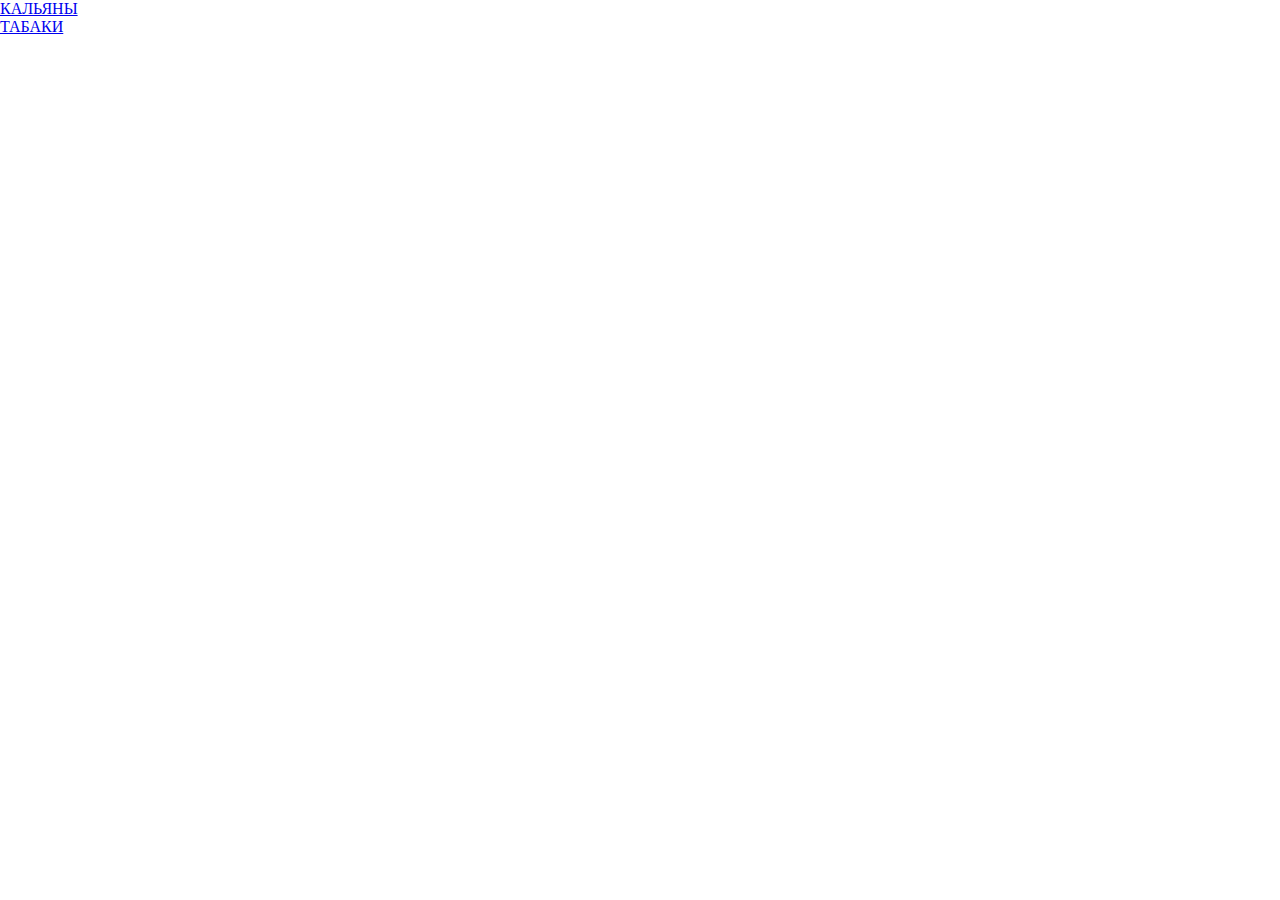
==== commit 87736ce5: "Add files via upload" ====
--- a/index.html
+++ b/index.html
@@ -3,12 +3,23 @@
 <head>
     <meta charset="UTF-8">
     <meta name="viewport" content="width=device-width, initial-scale=1.0">
-    <title>Каталог</title>
-    <link rel="stylesheet" href="./style.css">
+    <title>Товары</title>
+    <link rel="stylesheet" href="./css/category.css">
 </head>
+
 <body>
-    <h1>Товары</h1>
-    <button class="catalog_btn"><a href="./content/tobacco.html">Табаки</a></button>
-    <button class="catalog_btn">Жидкости</button>
+    <div class="category">
+        <a class="link" href="./content/hookah.html" style="display: block;">
+            <div class="hookah">
+                <label class="label">КАЛЬЯНЫ</label>
+            </div>
+        </a>
+        <a class="link" href="./content/tobacco.html">
+            <div class="tobacco">
+                <label class="label">ТАБАКИ</label>
+            </div>
+        </a>
+    </div>
 </body>
+
 </html>--- a/css/category.css
+++ b/css/category.css
@@ -0,0 +1,141 @@
+* {
+    padding: 0;
+    margin: 0;
+    box-sizing: border-box;
+}
+
+.body {
+    display: flex;
+    min-height: 100vh;
+    align-items: center;
+    justify-content: center;
+    background: rgb(#fff);
+}
+
+.Category_Menu{
+    position: relative;
+    top: 5px;
+    left: 5px;
+    width: 60px;
+    height: 60px;
+    overflow: hidden;
+    background-color: #fff;
+    /* border-radius: 60px; */
+    transition: 0.5s;
+    box-shadow: 0 0 0 5px #611b1b;
+    z-index: 999;
+}
+
+.Category_Menu .category_icon {
+    position: absolute;
+    top: 0;
+    left: 0;
+    width: 60px;
+    height: 60px;
+    background-color: #fff;
+    /* border-radius: 60px; */
+    display: flex;
+    align-items: center;
+    justify-content: center;
+    z-index: 999;
+    cursor: pointer;
+}
+
+.Category_Menu .category_icon::before {
+    position: absolute;
+    content: "";
+    width: 45px;
+    height: 5px;
+    background-color: #611b1b;
+    transform: translate(0px, -10px);
+}
+
+.Category_Menu .category_icon::after {
+    position: absolute;
+    content: "";
+    width: 45px;
+    height: 5px;
+    background-color: #611b1b;
+    transform: translate(0px, 10px);
+}
+
+.Category_Menu.active {
+    width: 100vh;
+    height: 100vh;
+}
+
+.Category_Menu .Category_Name {
+    position: relative;
+    width: 300px;  
+    height: 60px;
+    left: 65px;
+    display: flex;
+    align-items: center;
+    justify-content: center;
+    font-size: 30px;
+    
+}
+
+.Category_Menu .Hookah {
+    position: absolute;
+    width: 340px;  
+    height: 60px;
+    top: 65px;
+    left: 10px;
+    display: flex;
+    align-items: center;
+    justify-content: left;
+    /*border-radius: 30px;
+    box-shadow: 0 0 0 5px #611b1b;*/
+}
+
+.Category_Menu .Hookah .Hookah_label {
+    position: relative;
+    left: 50px;
+    font-size: 30px;
+}
+
+.Category_Menu .Hookah .Hookah_icon {
+    position: absolute;
+    border-radius: 20px;
+    width: 36px;
+    height: 36px;
+    border-radius: 18px;
+    /*background-color: #a51616;*/
+    box-shadow: 0 0 0 5px #611b1b;
+}
+
+.Category_Menu .Tobacco {
+    position: absolute;
+    width: 340px;  
+    height: 60px;
+    top: 130px;
+    left: 10px;
+    display: flex;
+    align-items: center;
+    justify-content: left;
+    /*border-radius: 30px;
+    box-shadow: 0 0 0 5px #611b1b;*/
+}
+
+.Category_Menu .Tobacco .Tobacco_label {
+    position: relative;
+    left: 50px;
+    font-size: 30px;
+}
+
+.Category_Menu .Tobacco .Tobacco_icon {
+    position: absolute;
+    border-radius: 20px;
+    width: 36px;
+    height: 36px;
+    border-radius: 18px;
+    background-color: #a51616;
+    box-shadow: 0 0 0 5px #611b1b;
+}
+
+.Tobacco_content {
+    position: absolute;
+    top: 65px;
+}
+
